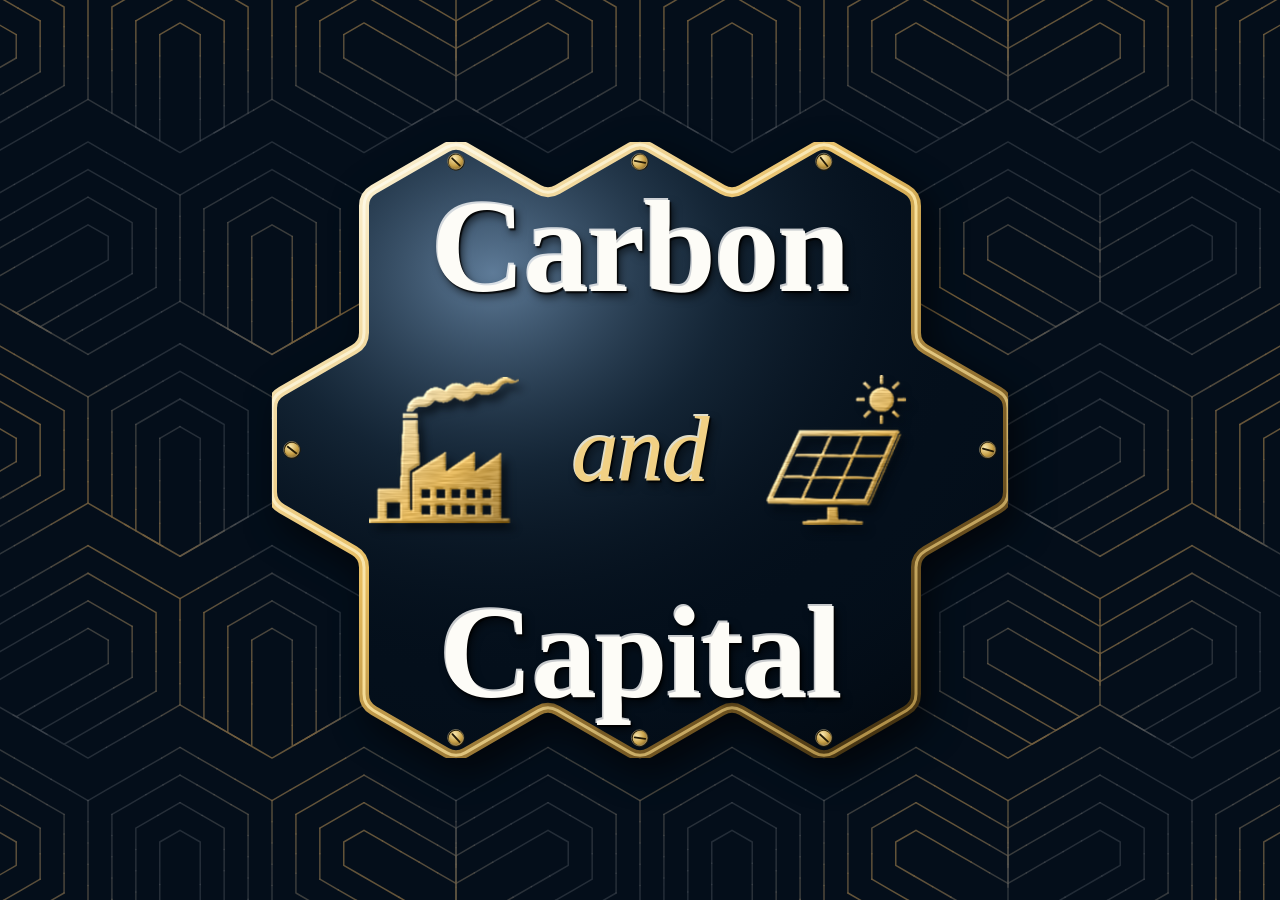
==== public/cover/index.html @ 63eb69cc "Refine /cover: brushed-metal icons, stronger light, responsive lock Cover-only (homepage untouched):" ====
<!DOCTYPE html>
<html lang="en">
<head>
  <!-- /cover — standalone utility page (noindex, no analytics); may diverge from the homepage. -->
  <meta charset="UTF-8">
  <meta name="viewport" content="width=device-width, initial-scale=1.0">
  <title>Carbon and Capital</title>
  <meta name="description" content="Carbon and Capital is a strategy game. A demo is coming soon.">
  <meta name="robots" content="noindex">
  <link rel="icon" href="data:image/svg+xml,%3Csvg xmlns='http://www.w3.org/2000/svg' viewBox='0 0 32 32'%3E%3Crect width='32' height='32' rx='16' fill='%230F1A17'/%3E%3Cpath d='M16 2a14 14 0 000 28z' fill='%2374B89A'/%3E%3Cpath d='M16 2a14 14 0 010 28z' fill='%23CBA255'/%3E%3C/svg%3E">
  <style>
    :root{
      --bg:#040F1B;          /* empire-view navy */
      --ink:#ECEAE1;
      --capital:#CBA255;
      --muted:#899A91;
      --rule:rgba(236,234,225,0.14);
      --font-display:"Iowan Old Style","Palatino Linotype","Book Antiqua",Palatino,Georgia,serif;
      --font-body:ui-sans-serif,system-ui,-apple-system,"Segoe UI",Roboto,Helvetica,Arial,sans-serif;
    }
    *{box-sizing:border-box;margin:0;padding:0;}
    html,body{height:100%;}
    body{
      font-family:var(--font-body);
      color:var(--ink);
      background:var(--bg);
      min-height:100svh;
      display:flex;
      align-items:center;
      justify-content:center;
      padding:2rem;
      text-align:center;
      -webkit-font-smoothing:antialiased;
      text-rendering:optimizeLegibility;
      overflow:hidden;
    }
    #hexbg{
      position:fixed;
      inset:0;
      width:100%;
      height:100%;
      z-index:0;
      opacity:0.5;
      pointer-events:none;
    }
    /* The metallic 7-hex plate (union of 4 top + 3 bottom hexes, gaps bridged) that the
       text sits on. Positioned to the viewport centre, matching the flex-centred <main>. */
    #plate{
      position:fixed;
      left:50%;
      top:50%;
      transform:translate(-50%,-50%);
      z-index:1;
      /* 736 = the viewBox width, so on desktop the plate renders at scale 1 and its hexes are
         exactly the background hex size (92px half-width) — the grid is then snapped to it. */
      width:min(736px,94vw);
      height:auto;
      pointer-events:none;
      /* Raised off the background: soft cast shadow down-and-right. */
      filter:drop-shadow(9px 13px 17px rgba(0,0,0,0.6));
    }
    /* Text frame locked to the plate: same box as #plate, so the title scales in lockstep
       with the navy plate at every resolution (no mobile / DPI mismatch). */
    main{
      position:fixed;
      left:50%;
      top:50%;
      transform:translate(-50%,-50%);
      width:min(736px,94vw);
      height:calc(min(736px,94vw) * 616.16 / 736);
      z-index:2;
      pointer-events:none;
    }
    /* Embossed text on the navy plate: top-left highlight, bottom-right seat shadow, soft cast shade. */
    .emboss-white{
      color:#FDFCF7;
      text-shadow:
        -1.5px -1.5px 0.5px rgba(255,255,255,0.78),
         1.5px  2px 1.5px rgba(0,0,0,0.9),
         3px  5px  9px rgba(0,0,0,0.62);
    }
    .emboss-gold{
      color:#F1D084;
      text-shadow:
        -1.5px -1.5px 0.5px rgba(255,249,224,0.88),
         1.5px  2px 1.5px rgba(0,0,0,0.9),
         3px  5px  9px rgba(0,0,0,0.62);
    }
    .title{
      margin:0;
      height:100%;
      display:flex;
      flex-direction:column;
      justify-content:space-between;
      align-items:center;
      /* anchor Carbon/Capital ~40px from the plate's top/bottom (scales with the plate) */
      padding:calc(min(736px,94vw) * 0.0543) 0;
      font-family:var(--font-display);
      font-weight:600;
      letter-spacing:-0.012em;
      line-height:1;
      /* font tied to the plate width -> text can never outgrow or undershoot the plate */
      font-size:calc(min(736px,94vw) * 0.177);
      animation:rise .8s cubic-bezier(.2,.7,.2,1) both;
    }
    .title .amp{
      font-style:italic;
      font-weight:400;
      font-size:.72em;
      padding:0 .08em;
    }
    .lede{
      font-size:clamp(.96rem,2.15vw,1.15rem);
      font-weight:400;
      letter-spacing:.01em;
    }
    /* Engraved divider groove on the metal. */
    .rule{
      width:3.25rem;
      height:2px;
      background:linear-gradient(90deg,transparent,rgba(54,38,12,0.75),transparent);
      box-shadow:0 1px 0 rgba(255,246,214,0.28);
      border:0;
      margin:1.5rem auto;
    }
    .note{
      font-size:clamp(.86rem,1.8vw,.95rem);
      line-height:1.65;
      letter-spacing:.015em;
    }
    .note strong{
      font-weight:500;
    }
    #animlabel{
      position:fixed;
      left:0.9rem;
      bottom:0.75rem;
      z-index:3;
      font-size:0.8rem;
      color:var(--muted);
      opacity:0;
      transition:opacity .4s ease;
      pointer-events:none;
    }
    @keyframes rise{
      from{opacity:0;transform:translateY(14px);}
      to{opacity:1;transform:none;}
    }
    @media (prefers-reduced-motion:reduce){
      .title{animation:none;}
    }
  </style>
</head>
<body>
  <canvas id="hexbg" aria-hidden="true"></canvas>

  <!-- Hex plate: the union outline of 7 hexes (4 top + 3 bottom), the inter-row gaps bridged
       by the two short vertical segments on the left (x=92) and right (x=644) so it reads as
       one continuous object. Navy interior (matches the background, clears the pattern); only
       the raised edge is gold, lit from top-left and darkening to the bottom-right. It is sized
       and grid-snapped by JS so its hexes line up exactly with the background lattice. -->
  <svg id="plate" viewBox="0 0 736 616.16" aria-hidden="true" preserveAspectRatio="xMidYMid meet">
    <defs>
      <linearGradient id="plateEdge" x1="0" y1="0" x2="1" y2="1">
        <stop offset="0"    stop-color="#FFFCEC"/>
        <stop offset="0.42" stop-color="#E6BC60"/>
        <stop offset="0.72" stop-color="#7E5F26"/>
        <stop offset="1"    stop-color="#241A06"/>
      </linearGradient>
      <linearGradient id="plateBead" x1="0" y1="0" x2="1" y2="1">
        <stop offset="0"    stop-color="#FFFFF8"/>
        <stop offset="0.5"  stop-color="#F7DE98"/>
        <stop offset="1"    stop-color="#9C7A32"/>
      </linearGradient>
      <!-- metallic sheen over the navy interior: cool highlight top-left, deepening bottom-right -->
      <radialGradient id="navySheen" cx="0.30" cy="0.21" r="0.92">
        <stop offset="0"    stop-color="#6E8EAE" stop-opacity="0.85"/>
        <stop offset="0.35" stop-color="#294258" stop-opacity="0.42"/>
        <stop offset="0.72" stop-color="#040F1B" stop-opacity="0"/>
        <stop offset="1"    stop-color="#01060C" stop-opacity="0.62"/>
      </radialGradient>
      <radialGradient id="screwBody" cx="0.35" cy="0.3" r="0.85">
        <stop offset="0"    stop-color="#FBE9B0"/>
        <stop offset="0.55" stop-color="#C9A24A"/>
        <stop offset="1"    stop-color="#6E5320"/>
      </radialGradient>
      <g id="screw">
        <circle r="8" fill="url(#screwBody)" stroke="#241B06" stroke-width="1.3"/>
        <circle r="8" cx="-0.5" cy="-0.5" fill="none" stroke="#FFF3CE" stroke-width="0.7" opacity="0.45"/>
        <line x1="-4.6" y1="-2.6" x2="4.6" y2="2.6" stroke="#241B06" stroke-width="1.8" stroke-linecap="round"/>
      </g>
    </defs>
    <!-- navy interior + metal sheen (d set by JS with rounded corners) -->
    <path id="plateFill" fill="#040F1B" stroke="none" d="M 92.00 64.12 Q 92 53.12 101.53 47.62 L 174.47 5.50 Q 184 0 193.53 5.50 L 266.47 47.62 Q 276 53.12 285.53 47.62 L 358.47 5.50 Q 368 0 377.53 5.50 L 450.47 47.62 Q 460 53.12 469.53 47.62 L 542.47 5.50 Q 552 0 561.53 5.50 L 634.47 47.62 Q 644 53.12 644.00 64.12 L 644.00 148.36 Q 644 159.36 644.00 170.36 L 644.00 190.84 Q 644 201.84 653.53 207.34 L 726.47 249.46 Q 736 254.96 736.00 265.96 L 736.00 350.20 Q 736 361.2 726.47 366.70 L 653.53 408.82 Q 644 414.32 644.00 425.32 L 644.00 445.80 Q 644 456.8 644.00 467.80 L 644.00 552.04 Q 644 563.04 634.47 568.54 L 561.53 610.66 Q 552 616.16 542.47 610.66 L 469.53 568.54 Q 460 563.04 450.47 568.54 L 377.53 610.66 Q 368 616.16 358.47 610.66 L 285.53 568.54 Q 276 563.04 266.47 568.54 L 193.53 610.66 Q 184 616.16 174.47 610.66 L 101.53 568.54 Q 92 563.04 92.00 552.04 L 92.00 467.80 Q 92 456.8 92.00 445.80 L 92.00 425.32 Q 92 414.32 82.47 408.82 L 9.53 366.70 Q 0 361.2 0.00 350.20 L 0.00 265.96 Q 0 254.96 9.53 249.46 L 82.47 207.34 Q 92 201.84 92.00 190.84 L 92.00 170.36 Q 92 159.36 92.00 148.36 Z"/>
    <path id="plateSheenP" fill="url(#navySheen)" stroke="none" d="M 92.00 64.12 Q 92 53.12 101.53 47.62 L 174.47 5.50 Q 184 0 193.53 5.50 L 266.47 47.62 Q 276 53.12 285.53 47.62 L 358.47 5.50 Q 368 0 377.53 5.50 L 450.47 47.62 Q 460 53.12 469.53 47.62 L 542.47 5.50 Q 552 0 561.53 5.50 L 634.47 47.62 Q 644 53.12 644.00 64.12 L 644.00 148.36 Q 644 159.36 644.00 170.36 L 644.00 190.84 Q 644 201.84 653.53 207.34 L 726.47 249.46 Q 736 254.96 736.00 265.96 L 736.00 350.20 Q 736 361.2 726.47 366.70 L 653.53 408.82 Q 644 414.32 644.00 425.32 L 644.00 445.80 Q 644 456.8 644.00 467.80 L 644.00 552.04 Q 644 563.04 634.47 568.54 L 561.53 610.66 Q 552 616.16 542.47 610.66 L 469.53 568.54 Q 460 563.04 450.47 568.54 L 377.53 610.66 Q 368 616.16 358.47 610.66 L 285.53 568.54 Q 276 563.04 266.47 568.54 L 193.53 610.66 Q 184 616.16 174.47 610.66 L 101.53 568.54 Q 92 563.04 92.00 552.04 L 92.00 467.80 Q 92 456.8 92.00 445.80 L 92.00 425.32 Q 92 414.32 82.47 408.82 L 9.53 366.70 Q 0 361.2 0.00 350.20 L 0.00 265.96 Q 0 254.96 9.53 249.46 L 82.47 207.34 Q 92 201.84 92.00 190.84 L 92.00 170.36 Q 92 159.36 92.00 148.36 Z"/>
    <!-- 10px raised gold rim, lit top-left -> dark bottom-right, with a polished highlight bead -->
    <path id="plateRim" fill="none" stroke="url(#plateEdge)" stroke-width="10" stroke-linejoin="round" stroke-linecap="round" d="M 92.00 64.12 Q 92 53.12 101.53 47.62 L 174.47 5.50 Q 184 0 193.53 5.50 L 266.47 47.62 Q 276 53.12 285.53 47.62 L 358.47 5.50 Q 368 0 377.53 5.50 L 450.47 47.62 Q 460 53.12 469.53 47.62 L 542.47 5.50 Q 552 0 561.53 5.50 L 634.47 47.62 Q 644 53.12 644.00 64.12 L 644.00 148.36 Q 644 159.36 644.00 170.36 L 644.00 190.84 Q 644 201.84 653.53 207.34 L 726.47 249.46 Q 736 254.96 736.00 265.96 L 736.00 350.20 Q 736 361.2 726.47 366.70 L 653.53 408.82 Q 644 414.32 644.00 425.32 L 644.00 445.80 Q 644 456.8 644.00 467.80 L 644.00 552.04 Q 644 563.04 634.47 568.54 L 561.53 610.66 Q 552 616.16 542.47 610.66 L 469.53 568.54 Q 460 563.04 450.47 568.54 L 377.53 610.66 Q 368 616.16 358.47 610.66 L 285.53 568.54 Q 276 563.04 266.47 568.54 L 193.53 610.66 Q 184 616.16 174.47 610.66 L 101.53 568.54 Q 92 563.04 92.00 552.04 L 92.00 467.80 Q 92 456.8 92.00 445.80 L 92.00 425.32 Q 92 414.32 82.47 408.82 L 9.53 366.70 Q 0 361.2 0.00 350.20 L 0.00 265.96 Q 0 254.96 9.53 249.46 L 82.47 207.34 Q 92 201.84 92.00 190.84 L 92.00 170.36 Q 92 159.36 92.00 148.36 Z"/>
    <path id="plateBeadP" fill="none" stroke="url(#plateBead)" stroke-width="3" stroke-linejoin="round" stroke-linecap="round" d="M 92.00 64.12 Q 92 53.12 101.53 47.62 L 174.47 5.50 Q 184 0 193.53 5.50 L 266.47 47.62 Q 276 53.12 285.53 47.62 L 358.47 5.50 Q 368 0 377.53 5.50 L 450.47 47.62 Q 460 53.12 469.53 47.62 L 542.47 5.50 Q 552 0 561.53 5.50 L 634.47 47.62 Q 644 53.12 644.00 64.12 L 644.00 148.36 Q 644 159.36 644.00 170.36 L 644.00 190.84 Q 644 201.84 653.53 207.34 L 726.47 249.46 Q 736 254.96 736.00 265.96 L 736.00 350.20 Q 736 361.2 726.47 366.70 L 653.53 408.82 Q 644 414.32 644.00 425.32 L 644.00 445.80 Q 644 456.8 644.00 467.80 L 644.00 552.04 Q 644 563.04 634.47 568.54 L 561.53 610.66 Q 552 616.16 542.47 610.66 L 469.53 568.54 Q 460 563.04 450.47 568.54 L 377.53 610.66 Q 368 616.16 358.47 610.66 L 285.53 568.54 Q 276 563.04 266.47 568.54 L 193.53 610.66 Q 184 616.16 174.47 610.66 L 101.53 568.54 Q 92 563.04 92.00 552.04 L 92.00 467.80 Q 92 456.8 92.00 445.80 L 92.00 425.32 Q 92 414.32 82.47 408.82 L 9.53 366.70 Q 0 361.2 0.00 350.20 L 0.00 265.96 Q 0 254.96 9.53 249.46 L 82.47 207.34 Q 92 201.84 92.00 190.84 L 92.00 170.36 Q 92 159.36 92.00 148.36 Z"/>
    <!-- screws: 3 top row, 2 mid-row sides (mid-height on the left/right edges), 3 bottom row -->
    <use href="#screw" transform="translate(184,20) rotate(14)"/>
    <use href="#screw" transform="translate(368,20) rotate(-19)"/>
    <use href="#screw" transform="translate(552,20) rotate(22)"/>
    <use href="#screw" transform="translate(20,308.08) rotate(8)"/>
    <use href="#screw" transform="translate(716,308.08) rotate(-14)"/>
    <use href="#screw" transform="translate(184,596.16) rotate(18)"/>
    <use href="#screw" transform="translate(368,596.16) rotate(-21)"/>
    <use href="#screw" transform="translate(552,596.16) rotate(13)"/>
    <!-- building icons: gold, embossed, raised metal with a baked cast shadow (no SVG
         filter, PNG embedded as a data URI so nothing can drop them). ~100px, centred
         in the end hexes: factory left, solar right. -->
    <image href="[data-uri]" x="76.38" y="214.33" width="191.25" height="187.5"/>
    <image href="[data-uri]" x="473.3" y="212.45" width="181.41" height="191.25"/>
  </svg>

  <main>
    <h1 class="title">
      <span class="emboss-white">Carbon</span>
      <span class="amp emboss-gold">and</span>
      <span class="emboss-white">Capital</span>
    </h1>
  </main>
  <div id="animlabel"></div>

  <script>
  // Empire-view hex background — a direct port of the game's empire_hex_bg.gd.
  //
  // A navy backdrop tiled with regular hexagons in an offset (brick) layout, rows pulled
  // apart so the gap reads as a zig-zag separator. Inside each cell sit nested inner hexes
  // built as an anchored inward offset of the outer hex (two edges stay flush, the rest
  // move inward by a constant gap), leaning left / straight up / right, cycling along the row.
  //
  // Every line rests light grey and lights to bright gold where the animation's wavefront is.
  // Brightness is sampled per point along each subdivided edge, so the gold is a moving band
  // with a gaussian falloff, not a whole-cell fill. Four modes (keys 1-4, or "a" to cycle):
  //   1 title ripples  — triangular wavefronts (flat top, acute left/right, rounded corners)
  //                       radiating out of the title text; solid-gold crest with wide shoulders
  //   2 wave gradient  — gaussian crest bands roll diagonally across the field
  //   3 flowing glow   — an organic noise cloud of brightness drifts over the field
  //   4 hex explosions — 1 random hex erupts in an expanding ring; then 2 clash; repeat
  (function () {
    "use strict";

    const SQRT3 = 1.7320508;

    const NAVY = "#040F1B";                       // Color(0.015, 0.058, 0.105)
    const GREY = { r: 158, g: 163, b: 171, a: 0.40 };
    const GOLD = { r: 237, g: 176, b: 84,  a: 0.95 };

    // Geometry knobs (identical to the game).
    let HEX_HW = 92.0;            // cell half-width (outer hex is regular)
    const ROW_GAP_FRAC = 0.20;      // gap between rows as a fraction of cell height
    const INNER = 3;                // nested inner hexes per cell
    const GAP_FRAC = 0.26;          // inward gap between nests, as a fraction of hw
    const LINE_W = 1.5;

    let BAND = 0.46 * HEX_HW;     // gaussian half-width of the lit band
    let SEG_LEN = 18.0;           // px between sampled points along each edge

    // Animation 1 — triangular ripples radiating from the title text.
    const R_WAVELEN = 300.0;        // px between successive triangle rings
    const R_SPEED = 0.42;           // rings per second, expanding outward
    const R_CORE_HALF = 15.0;       // half of the 30px solid-gold crest
    const R_BAND = 64.0;            // px gaussian shoulder each side of the core (~2x the old width)
    const R_ROUND = 26.0;           // corner-rounding radius in px (softens the triangle's max)
    // Downward triangle (flat top, acute left/right corners) — shape only; growth is homothetic
    // about its incentre, which we pin to the text centre. Corners: top-left, top-right, apex.
    const R_TRI = [[-1.0, -0.5], [1.0, -0.5], [0.0, 0.78]];
    // Animation 2 — wave gradient.
    const A2_DIR = { x: 0.80, y: 0.60 };
    const A2_WAVELEN = 300.0;
    const A2_SPEED = 0.5;
    // Animation 3 — flowing glow.
    const A3_SCALE = 0.0016;
    const A3_DRIFTX = 24.0;
    const A3_DRIFTY = 8.0;
    const A3_LO = 0.42;
    const A3_HI = 0.74;
    // Animation 4 — hex explosions.
    const A4_SPEED = 520.0;
    const A4_LIFE = 2.6;

    const LEVELS = 32;              // brightness quantisation for batched strokes

    const canvas = document.getElementById("hexbg");
    const ctx = canvas.getContext("2d");
    const label = document.getElementById("animlabel");

    let mode = 1;
    let t = 0;
    let lastTs = null;
    let W = 0, H = 0;
    let loops = [];                 // Array<Float32Array> — flattened x,y point pairs
    let C = { x: 0, y: 0 };         // ripple origin = centre of the title text
    let triN = [];                  // unit outward normals of the ripple triangle's 3 edges
    let gridOX = 0, gridOY = 0;     // phase shift so a 7-hex cluster lands under the centred plate
    let explosions = [];            // anim 4: {ox, oy, t0}
    let nextCount = 1;

    // Pre-mixed stroke styles, grey -> gold (colour AND alpha lerp, as in the game).
    const styles = [];
    for (let i = 0; i < LEVELS; i++) {
      const f = i / (LEVELS - 1);
      const r = Math.round(GREY.r + (GOLD.r - GREY.r) * f);
      const g = Math.round(GREY.g + (GOLD.g - GREY.g) * f);
      const b = Math.round(GREY.b + (GOLD.b - GREY.b) * f);
      const a = GREY.a + (GOLD.a - GREY.a) * f;
      styles.push("rgba(" + r + "," + g + "," + b + "," + a.toFixed(3) + ")");
    }

    // Deterministic RNG (the game never uses global randf).
    function mulberry32(seed) {
      let s = seed >>> 0;
      return function () {
        s = (s + 0x6D2B79F5) >>> 0;
        let z = s;
        z = Math.imul(z ^ (z >>> 15), z | 1);
        z ^= z + Math.imul(z ^ (z >>> 7), z | 61);
        return ((z ^ (z >>> 14)) >>> 0) / 4294967296;
      };
    }
    const rng = mulberry32(20260626);

    // --- 2D simplex noise (Gustavson), seeded — anim 3's FastNoiseLite stand-in. ---
    const perm = new Uint8Array(512);
    (function () {
      const p = new Uint8Array(256);
      for (let i = 0; i < 256; i++) p[i] = i;
      const nrng = mulberry32(1337);
      for (let i = 255; i > 0; i--) {
        const j = Math.floor(nrng() * (i + 1));
        const tmp = p[i]; p[i] = p[j]; p[j] = tmp;
      }
      for (let i = 0; i < 512; i++) perm[i] = p[i & 255];
    })();
    const GRAD = [1,1,-1,1,1,-1,-1,-1,1,0,-1,0,1,0,-1,0,0,1,0,-1,0,1,0,-1];
    const F2 = 0.5 * (Math.sqrt(3) - 1);
    const G2 = (3 - Math.sqrt(3)) / 6;
    function simplex2(xin, yin) {
      let n0 = 0, n1 = 0, n2 = 0;
      const s = (xin + yin) * F2;
      const i = Math.floor(xin + s), j = Math.floor(yin + s);
      const tt = (i + j) * G2;
      const x0 = xin - (i - tt), y0 = yin - (j - tt);
      let i1, j1;
      if (x0 > y0) { i1 = 1; j1 = 0; } else { i1 = 0; j1 = 1; }
      const x1 = x0 - i1 + G2, y1 = y0 - j1 + G2;
      const x2 = x0 - 1 + 2 * G2, y2 = y0 - 1 + 2 * G2;
      const ii = i & 255, jj = j & 255;
      let t0 = 0.5 - x0 * x0 - y0 * y0;
      if (t0 > 0) {
        t0 *= t0;
        const gi = (perm[ii + perm[jj]] % 12) * 2;
        n0 = t0 * t0 * (GRAD[gi] * x0 + GRAD[gi + 1] * y0);
      }
      let t1 = 0.5 - x1 * x1 - y1 * y1;
      if (t1 > 0) {
        t1 *= t1;
        const gi = (perm[ii + i1 + perm[jj + j1]] % 12) * 2;
        n1 = t1 * t1 * (GRAD[gi] * x1 + GRAD[gi + 1] * y1);
      }
      let t2 = 0.5 - x2 * x2 - y2 * y2;
      if (t2 > 0) {
        t2 *= t2;
        const gi = (perm[ii + 1 + perm[jj + 1]] % 12) * 2;
        n2 = t2 * t2 * (GRAD[gi] * x2 + GRAD[gi + 1] * y2);
      }
      return 70 * (n0 + n1 + n2);   // ~[-1, 1]
    }

    function posmod(n, m) { return ((n % m) + m) % m; }
    function smoothstep(lo, hi, x) {
      const u = Math.min(1, Math.max(0, (x - lo) / (hi - lo)));
      return u * u * (3 - 2 * u);
    }

    // -----------------------------------------------------------------------------
    // Static geometry — built once per size; per frame only colours are computed.
    // -----------------------------------------------------------------------------

    // Regular pointy-top hexagon vertices. hw = half-width, ht = half-height, sh = |y| of side verts.
    function hexVerts(cx, cy, hw, ht, sh) {
      return [
        [cx, cy - ht],        // top peak
        [cx + hw, cy - sh],   // top-right shoulder
        [cx + hw, cy + sh],   // bottom-right shoulder
        [cx, cy + ht],        // bottom peak
        [cx - hw, cy + sh],   // bottom-left shoulder
        [cx - hw, cy - sh],   // top-left shoulder
      ];
    }

    // Subdivide one closed loop (last point == first) to ~SEG_LEN spacing.
    function collectLoop(corners) {
      const pts = [];
      const n = corners.length - 1;
      for (let i = 0; i < n; i++) {
        const a = corners[i], b = corners[i + 1];
        const d = Math.hypot(b[0] - a[0], b[1] - a[1]);
        const segs = Math.max(1, Math.floor(d / SEG_LEN));
        for (let s = 0; s < segs; s++) {
          const f = s / segs;
          pts.push(a[0] + (b[0] - a[0]) * f, a[1] + (b[1] - a[1]) * f);
        }
      }
      pts.push(corners[n][0], corners[n][1]);
      loops.push(new Float32Array(pts));
    }

    function intersectLines(n0x, n0y, b0, n1x, n1y, b1) {
      const det = n0x * n1y - n0y * n1x;
      if (Math.abs(det) < 1e-6) return [0, 0];
      return [(b0 * n1y - b1 * n0y) / det, (n0x * b1 - n1x * b0) / det];
    }

    // One cell: the regular outer hex, then INNER hexes as an anchored inward offset —
    // the two anchored edges stay flush with the outer hex, every other edge moves inward
    // by k*gap, staying parallel (angles preserved). Variants cycle the anchor along the row.
    function collectCell(cx, cy, hw, ht, sh, variant) {
      const verts = hexVerts(cx, cy, hw, ht, sh);
      collectLoop(verts.concat([verts[0]]));

      let ea0 = 2, ea1 = 3;                       // straight-up: anchor sides 3 & 4
      if (variant === 0) { ea0 = 3; ea1 = 4; }    // lean-left
      else if (variant === 2) { ea0 = 1; ea1 = 2; } // lean-right

      const nrm = [], base = [];
      for (let i = 0; i < 6; i++) {
        const a = verts[i], b = verts[(i + 1) % 6];
        const mx = (a[0] + b[0]) * 0.5, my = (a[1] + b[1]) * 0.5;
        let nx = -(b[1] - a[1]), ny = b[0] - a[0];
        if (nx * (cx - mx) + ny * (cy - my) < 0) { nx = -nx; ny = -ny; }
        const len = Math.hypot(nx, ny);
        nx /= len; ny /= len;
        nrm.push([nx, ny]);
        base.push(nx * a[0] + ny * a[1]);
      }

      const gap = GAP_FRAC * hw;
      for (let k = 1; k <= INNER; k++) {
        if (k * gap >= hw * 0.95) break;
        const corners = [];
        for (let j = 0; j < 6; j++) {
          const i0 = (j + 5) % 6, i1 = j;
          const b0 = base[i0] + (i0 === ea0 || i0 === ea1 ? 0 : k * gap);
          const b1 = base[i1] + (i1 === ea0 || i1 === ea1 ? 0 : k * gap);
          corners.push(intersectLines(nrm[i0][0], nrm[i0][1], b0, nrm[i1][0], nrm[i1][1], b1));
        }
        corners.push(corners[0]);
        collectLoop(corners);
      }
    }

    function cellSpacing() {
      const ht = HEX_HW * 2 / SQRT3;
      return {
        hw: HEX_HW, ht: ht, sh: 0.5 * ht,
        colSp: 2 * HEX_HW,
        rowSp: ht + 0.5 * ht + ROW_GAP_FRAC * 2 * ht,
      };
    }

    // Phase-shift the whole lattice by (gridOX, gridOY) so one 7-hex cluster (4 top + 3 bottom)
    // lands exactly under the centred plate. The plate's A cell (its top-left hex) should sit at
    // plateCentre + (viewBoxA - viewBoxCentre) * scale; we snap the nearest grid cell there.
    function computeGridOffset() {
      const g = cellSpacing();
      const plate = document.getElementById("plate");
      if (!plate) { gridOX = 0; gridOY = 0; return; }
      const r = plate.getBoundingClientRect();
      const scale = r.width / 736;                 // viewBox width is 736
      const pcx = r.left + r.width / 2, pcy = r.top + r.height / 2;
      // Reference plate hex = middle-row leftmost (viewBox 92,308.08); it shares the plate-centre
      // y. Plate centre = (368,308.08), viewBox 736 x 616.16 (the 3-4-3 plate).
      const ax = pcx + (92 - 368) * scale;
      const ay = pcy;
      const rr0 = Math.round(ay / g.rowSp);
      gridOY = ay - rr0 * g.rowSp;
      const off = posmod(rr0, 2) * g.hw;
      const c0 = Math.round((ax - off) / g.colSp);
      gridOX = ax - (c0 * g.colSp + off);
    }

    function rebuildGeometry() {
      loops = [];
      const g = cellSpacing();
      const cols = Math.floor(W / g.colSp) + 4;
      const rows = Math.floor(H / g.rowSp) + 4;
      for (let rr = -2; rr < rows; rr++) {
        for (let c = -2; c < cols; c++) {
          const cx = c * g.colSp + posmod(rr, 2) * g.hw + gridOX;
          const cy = rr * g.rowSp + gridOY;
          collectCell(cx, cy, g.hw, g.ht, g.sh, posmod(c, 3));
        }
      }
    }

    // Unit outward normals of the ripple triangle's three edges (shape is constant).
    function buildTriNormals() {
      const p = R_TRI;
      const cx = (p[0][0] + p[1][0] + p[2][0]) / 3;
      const cy = (p[0][1] + p[1][1] + p[2][1]) / 3;
      triN = [];
      for (let i = 0; i < 3; i++) {
        const a = p[i], b = p[(i + 1) % 3];
        let nx = -(b[1] - a[1]), ny = (b[0] - a[0]);     // perpendicular to the edge
        const mx = (a[0] + b[0]) / 2, my = (a[1] + b[1]) / 2;
        if (nx * (mx - cx) + ny * (my - cy) < 0) { nx = -nx; ny = -ny; }   // point outward
        const L = Math.hypot(nx, ny);
        triN.push([nx / L, ny / L]);
      }
    }

    // Ripple origin = centre of the title + tagline block, measured from the DOM.
    function measureTextCenter() {
      const title = document.querySelector(".title");
      const lede = document.querySelector(".lede");
      if (!title) { C = { x: W / 2, y: H * 0.42 }; return; }
      const r1 = title.getBoundingClientRect();
      const r2 = lede ? lede.getBoundingClientRect() : r1;
      const left = Math.min(r1.left, r2.left), right = Math.max(r1.right, r2.right);
      const top = Math.min(r1.top, r2.top), bottom = Math.max(r1.bottom, r2.bottom);
      C = { x: (left + right) / 2, y: (top + bottom) / 2 };
    }

    function randomCellCenter() {
      const g = cellSpacing();
      const c = Math.floor(rng() * (Math.max(Math.floor(W / g.colSp), 1) + 1));
      const rr = Math.floor(rng() * (Math.max(Math.floor(H / g.rowSp), 1) + 1));
      return [c * g.colSp + posmod(rr, 2) * g.hw + gridOX, rr * g.rowSp + gridOY];
    }

    // -----------------------------------------------------------------------------
    // Brightness field — sampled per point, in [0,1]. The grey->gold lerp uses this.
    // -----------------------------------------------------------------------------

    // Triangular "distance" from the text: a soft-max of the three edge half-planes. With unit
    // normals this has |gradient| ~= 1, so it reads in pixels; its level sets are similar
    // triangles growing from the incentre (pinned to C). The soft-max rounds the corners.
    function triDist(vx, vy) {
      const t0 = triN[0][0] * vx + triN[0][1] * vy;
      const t1 = triN[1][0] * vx + triN[1][1] * vy;
      const t2 = triN[2][0] * vx + triN[2][1] * vy;
      const m = Math.max(t0, t1, t2);
      const k = 1.0 / R_ROUND;
      return m + Math.log(Math.exp((t0 - m) * k) + Math.exp((t1 - m) * k) + Math.exp((t2 - m) * k)) / k;
    }

    function bTextRipple(px, py) {
      const D = triDist(px - C.x, py - C.y);
      const u = D / R_WAVELEN - t * R_SPEED;
      const off = Math.abs((u - Math.round(u)) * R_WAVELEN);   // px to the nearest crest
      let b;
      if (off <= R_CORE_HALF) {
        b = 1.0;                                               // 30px solid-gold crest
      } else {
        const x = (off - R_CORE_HALF) / R_BAND;                // wide gaussian shoulders
        b = Math.exp(-x * x);
      }
      // Soften rings toward the far edges so the field doesn't read as a flat plaid.
      const fade = 1.0 - 0.5 * Math.min(1.0, D / Math.hypot(W, H));
      return b * fade;
    }

    function bWave(px, py) {
      const u = (px * A2_DIR.x + py * A2_DIR.y) / A2_WAVELEN - t * A2_SPEED;
      const x = (Math.abs(u - Math.round(u)) * A2_WAVELEN) / BAND;
      return Math.exp(-x * x);
    }

    function bGlow(px, py) {
      const n = simplex2((px + t * A3_DRIFTX) * A3_SCALE, (py + t * A3_DRIFTY) * A3_SCALE);
      return smoothstep(A3_LO, A3_HI, n * 0.5 + 0.5);
    }

    function bExplode(px, py) {
      let b = 0;
      for (let i = 0; i < explosions.length; i++) {
        const ex = explosions[i];
        const age = t - ex.t0;
        if (age < 0 || age > A4_LIFE) continue;
        const d = Math.hypot(px - ex.ox, py - ex.oy);
        const x = (d - age * A4_SPEED) / BAND;
        b += Math.exp(-x * x) * Math.sin(Math.PI * (age / A4_LIFE));
      }
      return Math.min(b, 1);
    }

    function brightness(px, py) {
      switch (mode) {
        case 1: return bTextRipple(px, py);
        case 2: return bWave(px, py);
        case 3: return bGlow(px, py);
        case 4: return bExplode(px, py);
      }
      return 0;
    }

    // Anim 4 state machine: when the batch fades, spawn the next — 1 hex, then 2, then 1…
    function updateExplosions() {
      explosions = explosions.filter(function (ex) { return t - ex.t0 <= A4_LIFE; });
      if (explosions.length === 0) {
        for (let i = 0; i < nextCount; i++) {
          const c = randomCellCenter();
          explosions.push({ ox: c[0], oy: c[1], t0: t });
        }
        nextCount = nextCount === 1 ? 2 : 1;
      }
    }

    // -----------------------------------------------------------------------------
    // Render — segments bucketed by quantised brightness so each frame is LEVELS strokes.
    // -----------------------------------------------------------------------------

    let buckets = [];
    function draw() {
      ctx.fillStyle = NAVY;
      ctx.fillRect(0, 0, W, H);

      if (buckets.length !== LEVELS) {
        buckets = [];
        for (let i = 0; i < LEVELS; i++) buckets.push([]);
      } else {
        for (let i = 0; i < LEVELS; i++) buckets[i].length = 0;
      }

      for (let li = 0; li < loops.length; li++) {
        const pts = loops[li];
        let bx = pts[0], by = pts[1];
        let bb = brightness(bx, by);
        for (let i = 2; i < pts.length; i += 2) {
          const nx = pts[i], ny = pts[i + 1];
          const nb = brightness(nx, ny);
          const lvl = Math.min(LEVELS - 1, Math.round(((bb + nb) * 0.5) * (LEVELS - 1)));
          buckets[lvl].push(bx, by, nx, ny);
          bx = nx; by = ny; bb = nb;
        }
      }

      ctx.lineWidth = LINE_W;
      ctx.lineCap = "round";
      for (let lvl = 0; lvl < LEVELS; lvl++) {
        const segs = buckets[lvl];
        if (segs.length === 0) continue;
        ctx.strokeStyle = styles[lvl];
        ctx.beginPath();
        for (let i = 0; i < segs.length; i += 4) {
          ctx.moveTo(segs[i], segs[i + 1]);
          ctx.lineTo(segs[i + 2], segs[i + 3]);
        }
        ctx.stroke();
      }
    }

    const reducedMotion = window.matchMedia("(prefers-reduced-motion: reduce)").matches;

    function frame(ts) {
      if (lastTs !== null) t += Math.min(0.1, (ts - lastTs) / 1000);
      lastTs = ts;
      if (mode === 4) updateExplosions();
      draw();
      if (!reducedMotion) requestAnimationFrame(frame);
    }

    function resize() {
      const dpr = Math.min(2, window.devicePixelRatio || 1);
      W = window.innerWidth;
      H = window.innerHeight;
      canvas.width = Math.round(W * dpr);
      canvas.height = Math.round(H * dpr);
      ctx.setTransform(dpr, 0, 0, dpr, 0, 0);
      // Scale the lattice hex to the plate's on-screen hex size, so the background hexes always
      // match the plate hexes in size and alignment at every resolution.
      const plateEl = document.getElementById("plate");
      const pw = plateEl ? plateEl.getBoundingClientRect().width : Math.min(736, 0.94 * W);
      HEX_HW = 92 * (pw / 736);
      BAND = 0.46 * HEX_HW;
      SEG_LEN = 18 * (pw / 736);
      computeGridOffset();
      rebuildGeometry();
      buildTriNormals();
      measureTextCenter();
      if (reducedMotion) draw();
    }

    const ANIM_NAMES = {
      1: "1 · title ripples",
      2: "2 · wave gradient",
      3: "3 · flowing glow",
      4: "4 · hex explosions",
    };
    let labelTimer = null;
    function setMode(n) {
      mode = Math.min(4, Math.max(1, n));
      explosions = [];
      nextCount = 1;
      label.textContent = ANIM_NAMES[mode];
      label.style.opacity = "1";
      clearTimeout(labelTimer);
      labelTimer = setTimeout(function () { label.style.opacity = "0"; }, 1800);
    }
    window.addEventListener("keydown", function (e) {
      if (e.key === "a" || e.key === "A") setMode(mode % 4 + 1);
      else if (e.key >= "1" && e.key <= "4") setMode(parseInt(e.key, 10));
    });
    window.setAnim = setMode;   // console handle, mirrors the game's `anim` cheat

    let resizeTimer = null;
    window.addEventListener("resize", function () {
      clearTimeout(resizeTimer);
      resizeTimer = setTimeout(resize, 150);
    });

    // The plate outline (viewBox coords) — 4 top hexes + 3 bottom, inter-row gaps bridged.
    // Rendered with slightly rounded corners so the sharp hex points don't read as cut-offs.
    const PLATE_POINTS = [
      [92, 53.12], [184, 0], [276, 53.12], [368, 0], [460, 53.12], [552, 0], [644, 53.12],
      [644, 159.36], [644, 201.84], [736, 254.96], [736, 361.2], [644, 414.32], [644, 456.8],
      [644, 563.04], [552, 616.16], [460, 563.04], [368, 616.16], [276, 563.04], [184, 616.16],
      [92, 563.04], [92, 456.8], [92, 414.32], [0, 361.2], [0, 254.96], [92, 201.84], [92, 159.36],
    ];
    function roundedPathD(pts, r) {
      const n = pts.length;
      let d = "";
      for (let i = 0; i < n; i++) {
        const p0 = pts[(i - 1 + n) % n], p1 = pts[i], p2 = pts[(i + 1) % n];
        const v1x = p0[0] - p1[0], v1y = p0[1] - p1[1];
        const v2x = p2[0] - p1[0], v2y = p2[1] - p1[1];
        const l1 = Math.hypot(v1x, v1y), l2 = Math.hypot(v2x, v2y);
        const r1 = Math.min(r, l1 * 0.5), r2 = Math.min(r, l2 * 0.5);
        const bx = p1[0] + v1x / l1 * r1, by = p1[1] + v1y / l1 * r1;
        const ax = p1[0] + v2x / l2 * r2, ay = p1[1] + v2y / l2 * r2;
        d += (i === 0 ? "M " : " L ") + bx.toFixed(2) + " " + by.toFixed(2);
        d += " Q " + p1[0] + " " + p1[1] + " " + ax.toFixed(2) + " " + ay.toFixed(2);
      }
      return d + " Z";
    }
    (function buildPlatePath() {
      const d = roundedPathD(PLATE_POINTS, 11);
      ["plateFill", "plateSheenP", "plateRim", "plateBeadP"].forEach(function (id) {
        const el = document.getElementById(id);
        if (el) el.setAttribute("d", d);
      });
    })();

    resize();
    if (reducedMotion) draw();
    else requestAnimationFrame(frame);
  })();
  </script>

</body>
</html>
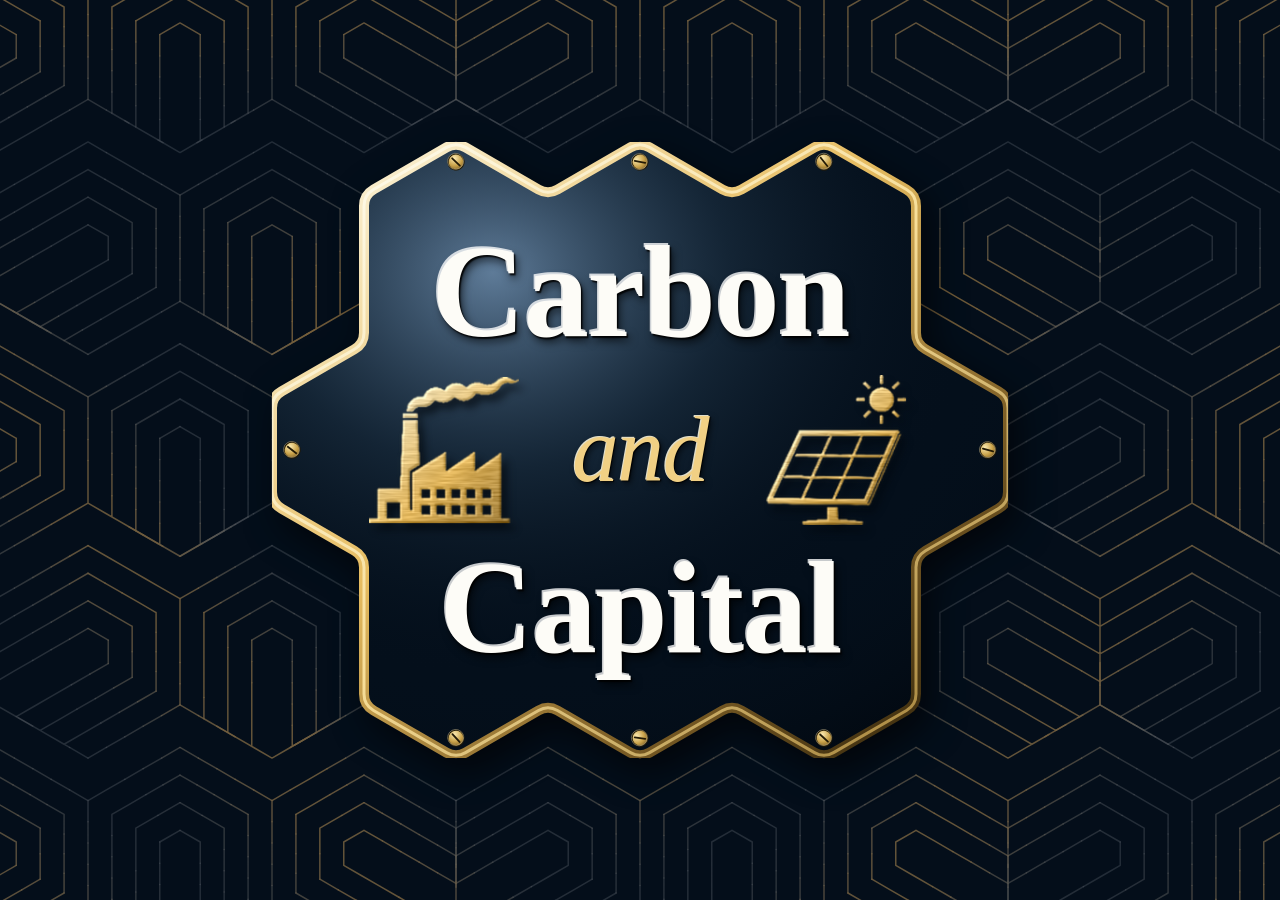
==== commit 8182a452: "Cover: bring text inward from the hex valleys + em-based emboss - Offset Carbon/Capital from the inn" ====
--- a/public/cover/index.html
+++ b/public/cover/index.html
@@ -75,16 +75,16 @@
     .emboss-white{
       color:#FDFCF7;
       text-shadow:
-        -1.5px -1.5px 0.5px rgba(255,255,255,0.78),
-         1.5px  2px 1.5px rgba(0,0,0,0.9),
-         3px  5px  9px rgba(0,0,0,0.62);
+        -0.0115em -0.0115em 0.004em rgba(255,255,255,0.78),
+         0.0115em  0.015em 0.0115em rgba(0,0,0,0.9),
+         0.023em  0.038em 0.069em rgba(0,0,0,0.62);
     }
     .emboss-gold{
       color:#F1D084;
       text-shadow:
-        -1.5px -1.5px 0.5px rgba(255,249,224,0.88),
-         1.5px  2px 1.5px rgba(0,0,0,0.9),
-         3px  5px  9px rgba(0,0,0,0.62);
+        -0.0115em -0.0115em 0.004em rgba(255,249,224,0.88),
+         0.0115em  0.015em 0.0115em rgba(0,0,0,0.9),
+         0.023em  0.038em 0.069em rgba(0,0,0,0.62);
     }
     .title{
       margin:0;
@@ -93,8 +93,9 @@
       flex-direction:column;
       justify-content:space-between;
       align-items:center;
-      /* anchor Carbon/Capital ~40px from the plate's top/bottom (scales with the plate) */
-      padding:calc(min(736px,94vw) * 0.0543) 0;
+      /* offset from the INNER edge of the top/bottom hex rows (the valleys, not the tips),
+         so Carbon/Capital sit further toward the middle; scales with the plate */
+      padding:calc(min(736px,94vw) * 0.115) 0;
       font-family:var(--font-display);
       font-weight:600;
       letter-spacing:-0.012em;
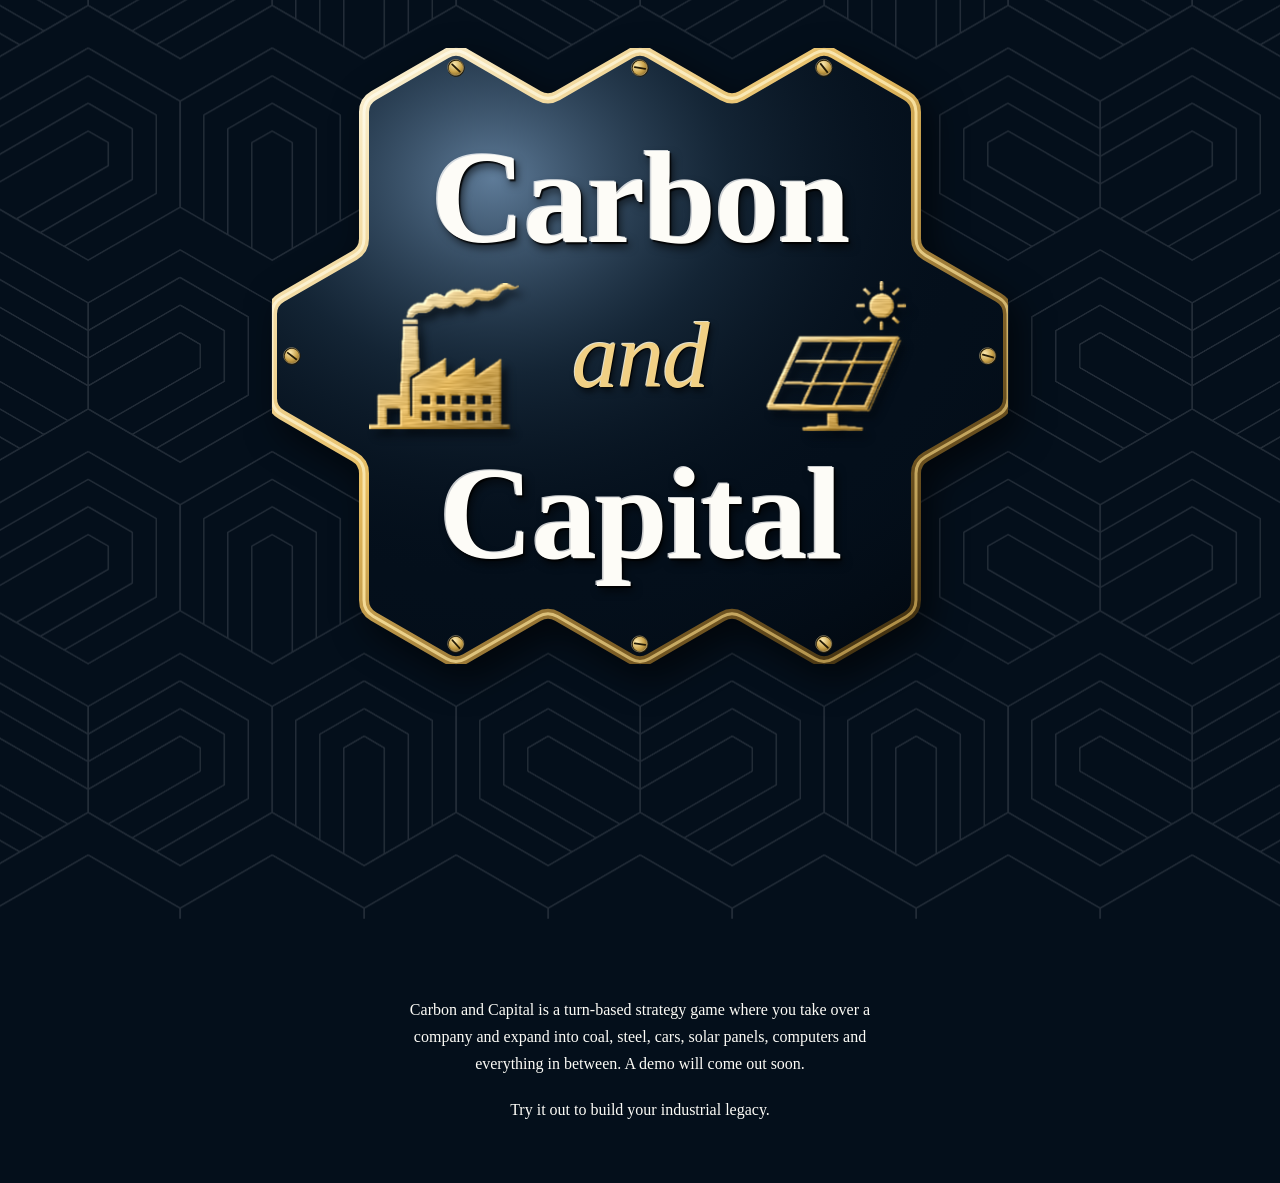
==== commit f00244fc: "Cover: scroll the hex background with the page (static tiled lattice) Replace the fixed, animated he" ====
--- a/public/cover/index.html
+++ b/public/cover/index.html
@@ -19,41 +19,31 @@
       --font-body:ui-sans-serif,system-ui,-apple-system,"Segoe UI",Roboto,Helvetica,Arial,sans-serif;
     }
     *{box-sizing:border-box;margin:0;padding:0;}
-    html,body{height:100%;}
+    html{height:100%;background:var(--bg);}
     body{
       font-family:var(--font-body);
       color:var(--ink);
-      background:var(--bg);
+      /* Tiled hex-lattice background: scrolls natively with the page (no canvas), so it moves in
+         lockstep with the plate + text; the html navy shows on overscroll bounce. Size scales with
+         the plate (tile = 552 viewBox units = 0.75 of the 736 plate width); --bg-x/--bg-y are
+         phase-set by JS so the background hexes line up with the plate hexes at every resolution. */
+      background-color:var(--bg);
+      background-image:url("hex-tile.png");
+      background-repeat:repeat;
+      background-size:calc(min(736px,94vw) * 0.75) auto;
+      background-position:var(--bg-x,0) var(--bg-y,0);
       min-height:100svh;
+      position:relative;
       display:flex;
-      align-items:center;
-      justify-content:center;
-      padding:2rem;
-      text-align:center;
+      flex-direction:column;
       -webkit-font-smoothing:antialiased;
       text-rendering:optimizeLegibility;
-      overflow:hidden;
-    }
-    #hexbg{
-      position:fixed;
-      inset:0;
-      width:100%;
-      height:100%;
-      z-index:0;
-      opacity:0.5;
-      pointer-events:none;
     }
     /* The metallic 7-hex plate (union of 4 top + 3 bottom hexes, gaps bridged) that the
        text sits on. Positioned to the viewport centre, matching the flex-centred <main>. */
     #plate{
-      position:fixed;
-      left:50%;
-      top:50%;
-      transform:translate(-50%,-50%);
-      z-index:1;
-      /* 736 = the viewBox width, so on desktop the plate renders at scale 1 and its hexes are
-         exactly the background hex size (92px half-width) — the grid is then snapped to it. */
-      width:min(736px,94vw);
+      display:block;
+      width:100%;
       height:auto;
       pointer-events:none;
       /* Raised off the background: soft cast shadow down-and-right. */
@@ -62,15 +52,56 @@
     /* Text frame locked to the plate: same box as #plate, so the title scales in lockstep
        with the navy plate at every resolution (no mobile / DPI mismatch). */
     main{
-      position:fixed;
-      left:50%;
-      top:50%;
-      transform:translate(-50%,-50%);
-      width:min(736px,94vw);
-      height:calc(min(736px,94vw) * 616.16 / 736);
+      position:absolute;
+      inset:0;
       z-index:2;
       pointer-events:none;
     }
+    /* --- scrolling landing layout: emblem on top, full-width navy panel below --- */
+    .hero{
+      position:relative;
+      z-index:1;
+      display:flex;
+      justify-content:center;
+      padding:min(6vh,3rem) 3vw 0;
+    }
+    .emblem{
+      position:relative;
+      width:min(736px,94vw);
+    }
+    /* Second navy plate: full-width, hex-toothed top (teeth sized to the bg hexes), flex-grows
+       to the bottom of the scroll area and beyond if more content is added. */
+    .panel{
+      position:relative;
+      z-index:1;
+      flex:1 0 auto;
+      margin-top:calc(min(736px,94vw) * 0.346);     /* sawtooth tips a full hex row (rowSp) below the emblem */
+      background:var(--bg);
+      padding-bottom:60px;
+    }
+    .panel::before{
+      content:"";
+      position:absolute;
+      left:0;
+      right:0;
+      top:calc(min(736px,94vw) * -0.0722);          /* tooth depth (valley -> tip) */
+      height:calc(min(736px,94vw) * 0.0722);
+      background:url("data:image/svg+xml,%3Csvg xmlns='http://www.w3.org/2000/svg' viewBox='0 0 184 53.12' preserveAspectRatio='none'%3E%3Cpath d='M0 53.12 L92 0 L184 53.12 Z' fill='%23040F1B'/%3E%3C/svg%3E") repeat-x;
+      background-size:calc(min(736px,94vw) * 0.25) 100%;   /* one hex-pair wide */
+      background-position:var(--tooth-x,0) top;
+    }
+    .panel-body{
+      max-width:40rem;
+      margin:0 auto;
+      padding:calc(min(736px,94vw) * 0.0722 + 1.5rem) 6vw 0;
+      font-family:var(--font-display);
+      font-size:16px;
+      line-height:1.7;
+      color:#FDFCF7;
+      text-align:center;
+    }
+    .blurb{margin:0 0 1.15em;}
+    .blurb:last-child{margin:0;}
     /* Embossed text on the navy plate: top-left highlight, bottom-right seat shadow, soft cast shade. */
     .emboss-white{
       color:#FDFCF7;
@@ -132,17 +163,6 @@
     .note strong{
       font-weight:500;
     }
-    #animlabel{
-      position:fixed;
-      left:0.9rem;
-      bottom:0.75rem;
-      z-index:3;
-      font-size:0.8rem;
-      color:var(--muted);
-      opacity:0;
-      transition:opacity .4s ease;
-      pointer-events:none;
-    }
     @keyframes rise{
       from{opacity:0;transform:translateY(14px);}
       to{opacity:1;transform:none;}
@@ -153,7 +173,8 @@
   </style>
 </head>
 <body>
-  <canvas id="hexbg" aria-hidden="true"></canvas>
+  <header class="hero">
+    <div class="emblem">
 
   <!-- Hex plate: the union outline of 7 hexes (4 top + 3 bottom), the inter-row gaps bridged
        by the two short vertical segments on the left (x=92) and right (x=644) so it reads as
@@ -220,533 +241,41 @@
       <span class="emboss-white">Capital</span>
     </h1>
   </main>
-  <div id="animlabel"></div>
+    </div>
+  </header>
+
+  <section class="panel">
+    <div class="panel-body">
+      <p class="blurb">Carbon and Capital is a turn-based strategy game where you take over a company and expand into coal, steel, cars, solar panels, computers and everything in between. A demo will come out soon.</p>
+      <p class="blurb">Try it out to build your industrial legacy.</p>
+    </div>
+  </section>
 
   <script>
-  // Empire-view hex background — a direct port of the game's empire_hex_bg.gd.
-  //
-  // A navy backdrop tiled with regular hexagons in an offset (brick) layout, rows pulled
-  // apart so the gap reads as a zig-zag separator. Inside each cell sit nested inner hexes
-  // built as an anchored inward offset of the outer hex (two edges stay flush, the rest
-  // move inward by a constant gap), leaning left / straight up / right, cycling along the row.
-  //
-  // Every line rests light grey and lights to bright gold where the animation's wavefront is.
-  // Brightness is sampled per point along each subdivided edge, so the gold is a moving band
-  // with a gaussian falloff, not a whole-cell fill. Four modes (keys 1-4, or "a" to cycle):
-  //   1 title ripples  — triangular wavefronts (flat top, acute left/right, rounded corners)
-  //                       radiating out of the title text; solid-gold crest with wide shoulders
-  //   2 wave gradient  — gaussian crest bands roll diagonally across the field
-  //   3 flowing glow   — an organic noise cloud of brightness drifts over the field
-  //   4 hex explosions — 1 random hex erupts in an expanding ring; then 2 clash; repeat
-  (function () {
-    "use strict";
-
-    const SQRT3 = 1.7320508;
-
-    const NAVY = "#040F1B";                       // Color(0.015, 0.058, 0.105)
-    const GREY = { r: 158, g: 163, b: 171, a: 0.40 };
-    const GOLD = { r: 237, g: 176, b: 84,  a: 0.95 };
-
-    // Geometry knobs (identical to the game).
-    let HEX_HW = 92.0;            // cell half-width (outer hex is regular)
-    const ROW_GAP_FRAC = 0.20;      // gap between rows as a fraction of cell height
-    const INNER = 3;                // nested inner hexes per cell
-    const GAP_FRAC = 0.26;          // inward gap between nests, as a fraction of hw
-    const LINE_W = 1.5;
-
-    let BAND = 0.46 * HEX_HW;     // gaussian half-width of the lit band
-    let SEG_LEN = 18.0;           // px between sampled points along each edge
-
-    // Animation 1 — triangular ripples radiating from the title text.
-    const R_WAVELEN = 300.0;        // px between successive triangle rings
-    const R_SPEED = 0.42;           // rings per second, expanding outward
-    const R_CORE_HALF = 15.0;       // half of the 30px solid-gold crest
-    const R_BAND = 64.0;            // px gaussian shoulder each side of the core (~2x the old width)
-    const R_ROUND = 26.0;           // corner-rounding radius in px (softens the triangle's max)
-    // Downward triangle (flat top, acute left/right corners) — shape only; growth is homothetic
-    // about its incentre, which we pin to the text centre. Corners: top-left, top-right, apex.
-    const R_TRI = [[-1.0, -0.5], [1.0, -0.5], [0.0, 0.78]];
-    // Animation 2 — wave gradient.
-    const A2_DIR = { x: 0.80, y: 0.60 };
-    const A2_WAVELEN = 300.0;
-    const A2_SPEED = 0.5;
-    // Animation 3 — flowing glow.
-    const A3_SCALE = 0.0016;
-    const A3_DRIFTX = 24.0;
-    const A3_DRIFTY = 8.0;
-    const A3_LO = 0.42;
-    const A3_HI = 0.74;
-    // Animation 4 — hex explosions.
-    const A4_SPEED = 520.0;
-    const A4_LIFE = 2.6;
-
-    const LEVELS = 32;              // brightness quantisation for batched strokes
-
-    const canvas = document.getElementById("hexbg");
-    const ctx = canvas.getContext("2d");
-    const label = document.getElementById("animlabel");
-
-    let mode = 1;
-    let t = 0;
-    let lastTs = null;
-    let W = 0, H = 0;
-    let loops = [];                 // Array<Float32Array> — flattened x,y point pairs
-    let C = { x: 0, y: 0 };         // ripple origin = centre of the title text
-    let triN = [];                  // unit outward normals of the ripple triangle's 3 edges
-    let gridOX = 0, gridOY = 0;     // phase shift so a 7-hex cluster lands under the centred plate
-    let explosions = [];            // anim 4: {ox, oy, t0}
-    let nextCount = 1;
-
-    // Pre-mixed stroke styles, grey -> gold (colour AND alpha lerp, as in the game).
-    const styles = [];
-    for (let i = 0; i < LEVELS; i++) {
-      const f = i / (LEVELS - 1);
-      const r = Math.round(GREY.r + (GOLD.r - GREY.r) * f);
-      const g = Math.round(GREY.g + (GOLD.g - GREY.g) * f);
-      const b = Math.round(GREY.b + (GOLD.b - GREY.b) * f);
-      const a = GREY.a + (GOLD.a - GREY.a) * f;
-      styles.push("rgba(" + r + "," + g + "," + b + "," + a.toFixed(3) + ")");
-    }
-
-    // Deterministic RNG (the game never uses global randf).
-    function mulberry32(seed) {
-      let s = seed >>> 0;
-      return function () {
-        s = (s + 0x6D2B79F5) >>> 0;
-        let z = s;
-        z = Math.imul(z ^ (z >>> 15), z | 1);
-        z ^= z + Math.imul(z ^ (z >>> 7), z | 61);
-        return ((z ^ (z >>> 14)) >>> 0) / 4294967296;
-      };
-    }
-    const rng = mulberry32(20260626);
-
-    // --- 2D simplex noise (Gustavson), seeded — anim 3's FastNoiseLite stand-in. ---
-    const perm = new Uint8Array(512);
+    // Phase-align the tiled hex background (and the panel sawtooth) to the plate, so the background
+    // hexes line up with the plate hexes at every resolution. Pure layout math, no canvas / no rAF
+    // loop — it cannot stall the renderer, and the CSS background scrolls with the page for free.
     (function () {
-      const p = new Uint8Array(256);
-      for (let i = 0; i < 256; i++) p[i] = i;
-      const nrng = mulberry32(1337);
-      for (let i = 255; i > 0; i--) {
-        const j = Math.floor(nrng() * (i + 1));
-        const tmp = p[i]; p[i] = p[j]; p[j] = tmp;
+      var TILE_W = 552, TILE_H = 403.6833, COL = 184;   // lattice period + column pitch (viewBox units)
+      var body = document.body;
+      function posmod(n, m) { return ((n % m) + m) % m; }
+      function align() {
+        var plate = document.getElementById("plate");
+        if (!plate) return;
+        var r = plate.getBoundingClientRect();
+        var s = r.width / 736;
+        // tile (0,0) is a NON-offset hex centre; the plate's top-row centre hex is viewBox (368,106.24)
+        var refX = r.left + window.scrollX + 368 * s;
+        var refY = r.top + window.scrollY + 106.24 * s;
+        body.style.setProperty("--bg-x", posmod(refX, TILE_W * s).toFixed(2) + "px");
+        body.style.setProperty("--bg-y", posmod(refY, TILE_H * s).toFixed(2) + "px");
+        var panel = document.querySelector(".panel");
+        if (panel) panel.style.setProperty("--tooth-x", posmod(refX - 92 * s, COL * s).toFixed(2) + "px");
       }
-      for (let i = 0; i < 512; i++) perm[i] = p[i & 255];
+      align();
+      window.addEventListener("resize", align);
+      window.addEventListener("load", align);
     })();
-    const GRAD = [1,1,-1,1,1,-1,-1,-1,1,0,-1,0,1,0,-1,0,0,1,0,-1,0,1,0,-1];
-    const F2 = 0.5 * (Math.sqrt(3) - 1);
-    const G2 = (3 - Math.sqrt(3)) / 6;
-    function simplex2(xin, yin) {
-      let n0 = 0, n1 = 0, n2 = 0;
-      const s = (xin + yin) * F2;
-      const i = Math.floor(xin + s), j = Math.floor(yin + s);
-      const tt = (i + j) * G2;
-      const x0 = xin - (i - tt), y0 = yin - (j - tt);
-      let i1, j1;
-      if (x0 > y0) { i1 = 1; j1 = 0; } else { i1 = 0; j1 = 1; }
-      const x1 = x0 - i1 + G2, y1 = y0 - j1 + G2;
-      const x2 = x0 - 1 + 2 * G2, y2 = y0 - 1 + 2 * G2;
-      const ii = i & 255, jj = j & 255;
-      let t0 = 0.5 - x0 * x0 - y0 * y0;
-      if (t0 > 0) {
-        t0 *= t0;
-        const gi = (perm[ii + perm[jj]] % 12) * 2;
-        n0 = t0 * t0 * (GRAD[gi] * x0 + GRAD[gi + 1] * y0);
-      }
-      let t1 = 0.5 - x1 * x1 - y1 * y1;
-      if (t1 > 0) {
-        t1 *= t1;
-        const gi = (perm[ii + i1 + perm[jj + j1]] % 12) * 2;
-        n1 = t1 * t1 * (GRAD[gi] * x1 + GRAD[gi + 1] * y1);
-      }
-      let t2 = 0.5 - x2 * x2 - y2 * y2;
-      if (t2 > 0) {
-        t2 *= t2;
-        const gi = (perm[ii + 1 + perm[jj + 1]] % 12) * 2;
-        n2 = t2 * t2 * (GRAD[gi] * x2 + GRAD[gi + 1] * y2);
-      }
-      return 70 * (n0 + n1 + n2);   // ~[-1, 1]
-    }
-
-    function posmod(n, m) { return ((n % m) + m) % m; }
-    function smoothstep(lo, hi, x) {
-      const u = Math.min(1, Math.max(0, (x - lo) / (hi - lo)));
-      return u * u * (3 - 2 * u);
-    }
-
-    // -----------------------------------------------------------------------------
-    // Static geometry — built once per size; per frame only colours are computed.
-    // -----------------------------------------------------------------------------
-
-    // Regular pointy-top hexagon vertices. hw = half-width, ht = half-height, sh = |y| of side verts.
-    function hexVerts(cx, cy, hw, ht, sh) {
-      return [
-        [cx, cy - ht],        // top peak
-        [cx + hw, cy - sh],   // top-right shoulder
-        [cx + hw, cy + sh],   // bottom-right shoulder
-        [cx, cy + ht],        // bottom peak
-        [cx - hw, cy + sh],   // bottom-left shoulder
-        [cx - hw, cy - sh],   // top-left shoulder
-      ];
-    }
-
-    // Subdivide one closed loop (last point == first) to ~SEG_LEN spacing.
-    function collectLoop(corners) {
-      const pts = [];
-      const n = corners.length - 1;
-      for (let i = 0; i < n; i++) {
-        const a = corners[i], b = corners[i + 1];
-        const d = Math.hypot(b[0] - a[0], b[1] - a[1]);
-        const segs = Math.max(1, Math.floor(d / SEG_LEN));
-        for (let s = 0; s < segs; s++) {
-          const f = s / segs;
-          pts.push(a[0] + (b[0] - a[0]) * f, a[1] + (b[1] - a[1]) * f);
-        }
-      }
-      pts.push(corners[n][0], corners[n][1]);
-      loops.push(new Float32Array(pts));
-    }
-
-    function intersectLines(n0x, n0y, b0, n1x, n1y, b1) {
-      const det = n0x * n1y - n0y * n1x;
-      if (Math.abs(det) < 1e-6) return [0, 0];
-      return [(b0 * n1y - b1 * n0y) / det, (n0x * b1 - n1x * b0) / det];
-    }
-
-    // One cell: the regular outer hex, then INNER hexes as an anchored inward offset —
-    // the two anchored edges stay flush with the outer hex, every other edge moves inward
-    // by k*gap, staying parallel (angles preserved). Variants cycle the anchor along the row.
-    function collectCell(cx, cy, hw, ht, sh, variant) {
-      const verts = hexVerts(cx, cy, hw, ht, sh);
-      collectLoop(verts.concat([verts[0]]));
-
-      let ea0 = 2, ea1 = 3;                       // straight-up: anchor sides 3 & 4
-      if (variant === 0) { ea0 = 3; ea1 = 4; }    // lean-left
-      else if (variant === 2) { ea0 = 1; ea1 = 2; } // lean-right
-
-      const nrm = [], base = [];
-      for (let i = 0; i < 6; i++) {
-        const a = verts[i], b = verts[(i + 1) % 6];
-        const mx = (a[0] + b[0]) * 0.5, my = (a[1] + b[1]) * 0.5;
-        let nx = -(b[1] - a[1]), ny = b[0] - a[0];
-        if (nx * (cx - mx) + ny * (cy - my) < 0) { nx = -nx; ny = -ny; }
-        const len = Math.hypot(nx, ny);
-        nx /= len; ny /= len;
-        nrm.push([nx, ny]);
-        base.push(nx * a[0] + ny * a[1]);
-      }
-
-      const gap = GAP_FRAC * hw;
-      for (let k = 1; k <= INNER; k++) {
-        if (k * gap >= hw * 0.95) break;
-        const corners = [];
-        for (let j = 0; j < 6; j++) {
-          const i0 = (j + 5) % 6, i1 = j;
-          const b0 = base[i0] + (i0 === ea0 || i0 === ea1 ? 0 : k * gap);
-          const b1 = base[i1] + (i1 === ea0 || i1 === ea1 ? 0 : k * gap);
-          corners.push(intersectLines(nrm[i0][0], nrm[i0][1], b0, nrm[i1][0], nrm[i1][1], b1));
-        }
-        corners.push(corners[0]);
-        collectLoop(corners);
-      }
-    }
-
-    function cellSpacing() {
-      const ht = HEX_HW * 2 / SQRT3;
-      return {
-        hw: HEX_HW, ht: ht, sh: 0.5 * ht,
-        colSp: 2 * HEX_HW,
-        rowSp: ht + 0.5 * ht + ROW_GAP_FRAC * 2 * ht,
-      };
-    }
-
-    // Phase-shift the whole lattice by (gridOX, gridOY) so one 7-hex cluster (4 top + 3 bottom)
-    // lands exactly under the centred plate. The plate's A cell (its top-left hex) should sit at
-    // plateCentre + (viewBoxA - viewBoxCentre) * scale; we snap the nearest grid cell there.
-    function computeGridOffset() {
-      const g = cellSpacing();
-      const plate = document.getElementById("plate");
-      if (!plate) { gridOX = 0; gridOY = 0; return; }
-      const r = plate.getBoundingClientRect();
-      const scale = r.width / 736;                 // viewBox width is 736
-      const pcx = r.left + r.width / 2, pcy = r.top + r.height / 2;
-      // Reference plate hex = middle-row leftmost (viewBox 92,308.08); it shares the plate-centre
-      // y. Plate centre = (368,308.08), viewBox 736 x 616.16 (the 3-4-3 plate).
-      const ax = pcx + (92 - 368) * scale;
-      const ay = pcy;
-      const rr0 = Math.round(ay / g.rowSp);
-      gridOY = ay - rr0 * g.rowSp;
-      const off = posmod(rr0, 2) * g.hw;
-      const c0 = Math.round((ax - off) / g.colSp);
-      gridOX = ax - (c0 * g.colSp + off);
-    }
-
-    function rebuildGeometry() {
-      loops = [];
-      const g = cellSpacing();
-      const cols = Math.floor(W / g.colSp) + 4;
-      const rows = Math.floor(H / g.rowSp) + 4;
-      for (let rr = -2; rr < rows; rr++) {
-        for (let c = -2; c < cols; c++) {
-          const cx = c * g.colSp + posmod(rr, 2) * g.hw + gridOX;
-          const cy = rr * g.rowSp + gridOY;
-          collectCell(cx, cy, g.hw, g.ht, g.sh, posmod(c, 3));
-        }
-      }
-    }
-
-    // Unit outward normals of the ripple triangle's three edges (shape is constant).
-    function buildTriNormals() {
-      const p = R_TRI;
-      const cx = (p[0][0] + p[1][0] + p[2][0]) / 3;
-      const cy = (p[0][1] + p[1][1] + p[2][1]) / 3;
-      triN = [];
-      for (let i = 0; i < 3; i++) {
-        const a = p[i], b = p[(i + 1) % 3];
-        let nx = -(b[1] - a[1]), ny = (b[0] - a[0]);     // perpendicular to the edge
-        const mx = (a[0] + b[0]) / 2, my = (a[1] + b[1]) / 2;
-        if (nx * (mx - cx) + ny * (my - cy) < 0) { nx = -nx; ny = -ny; }   // point outward
-        const L = Math.hypot(nx, ny);
-        triN.push([nx / L, ny / L]);
-      }
-    }
-
-    // Ripple origin = centre of the title + tagline block, measured from the DOM.
-    function measureTextCenter() {
-      const title = document.querySelector(".title");
-      const lede = document.querySelector(".lede");
-      if (!title) { C = { x: W / 2, y: H * 0.42 }; return; }
-      const r1 = title.getBoundingClientRect();
-      const r2 = lede ? lede.getBoundingClientRect() : r1;
-      const left = Math.min(r1.left, r2.left), right = Math.max(r1.right, r2.right);
-      const top = Math.min(r1.top, r2.top), bottom = Math.max(r1.bottom, r2.bottom);
-      C = { x: (left + right) / 2, y: (top + bottom) / 2 };
-    }
-
-    function randomCellCenter() {
-      const g = cellSpacing();
-      const c = Math.floor(rng() * (Math.max(Math.floor(W / g.colSp), 1) + 1));
-      const rr = Math.floor(rng() * (Math.max(Math.floor(H / g.rowSp), 1) + 1));
-      return [c * g.colSp + posmod(rr, 2) * g.hw + gridOX, rr * g.rowSp + gridOY];
-    }
-
-    // -----------------------------------------------------------------------------
-    // Brightness field — sampled per point, in [0,1]. The grey->gold lerp uses this.
-    // -----------------------------------------------------------------------------
-
-    // Triangular "distance" from the text: a soft-max of the three edge half-planes. With unit
-    // normals this has |gradient| ~= 1, so it reads in pixels; its level sets are similar
-    // triangles growing from the incentre (pinned to C). The soft-max rounds the corners.
-    function triDist(vx, vy) {
-      const t0 = triN[0][0] * vx + triN[0][1] * vy;
-      const t1 = triN[1][0] * vx + triN[1][1] * vy;
-      const t2 = triN[2][0] * vx + triN[2][1] * vy;
-      const m = Math.max(t0, t1, t2);
-      const k = 1.0 / R_ROUND;
-      return m + Math.log(Math.exp((t0 - m) * k) + Math.exp((t1 - m) * k) + Math.exp((t2 - m) * k)) / k;
-    }
-
-    function bTextRipple(px, py) {
-      const D = triDist(px - C.x, py - C.y);
-      const u = D / R_WAVELEN - t * R_SPEED;
-      const off = Math.abs((u - Math.round(u)) * R_WAVELEN);   // px to the nearest crest
-      let b;
-      if (off <= R_CORE_HALF) {
-        b = 1.0;                                               // 30px solid-gold crest
-      } else {
-        const x = (off - R_CORE_HALF) / R_BAND;                // wide gaussian shoulders
-        b = Math.exp(-x * x);
-      }
-      // Soften rings toward the far edges so the field doesn't read as a flat plaid.
-      const fade = 1.0 - 0.5 * Math.min(1.0, D / Math.hypot(W, H));
-      return b * fade;
-    }
-
-    function bWave(px, py) {
-      const u = (px * A2_DIR.x + py * A2_DIR.y) / A2_WAVELEN - t * A2_SPEED;
-      const x = (Math.abs(u - Math.round(u)) * A2_WAVELEN) / BAND;
-      return Math.exp(-x * x);
-    }
-
-    function bGlow(px, py) {
-      const n = simplex2((px + t * A3_DRIFTX) * A3_SCALE, (py + t * A3_DRIFTY) * A3_SCALE);
-      return smoothstep(A3_LO, A3_HI, n * 0.5 + 0.5);
-    }
-
-    function bExplode(px, py) {
-      let b = 0;
-      for (let i = 0; i < explosions.length; i++) {
-        const ex = explosions[i];
-        const age = t - ex.t0;
-        if (age < 0 || age > A4_LIFE) continue;
-        const d = Math.hypot(px - ex.ox, py - ex.oy);
-        const x = (d - age * A4_SPEED) / BAND;
-        b += Math.exp(-x * x) * Math.sin(Math.PI * (age / A4_LIFE));
-      }
-      return Math.min(b, 1);
-    }
-
-    function brightness(px, py) {
-      switch (mode) {
-        case 1: return bTextRipple(px, py);
-        case 2: return bWave(px, py);
-        case 3: return bGlow(px, py);
-        case 4: return bExplode(px, py);
-      }
-      return 0;
-    }
-
-    // Anim 4 state machine: when the batch fades, spawn the next — 1 hex, then 2, then 1…
-    function updateExplosions() {
-      explosions = explosions.filter(function (ex) { return t - ex.t0 <= A4_LIFE; });
-      if (explosions.length === 0) {
-        for (let i = 0; i < nextCount; i++) {
-          const c = randomCellCenter();
-          explosions.push({ ox: c[0], oy: c[1], t0: t });
-        }
-        nextCount = nextCount === 1 ? 2 : 1;
-      }
-    }
-
-    // -----------------------------------------------------------------------------
-    // Render — segments bucketed by quantised brightness so each frame is LEVELS strokes.
-    // -----------------------------------------------------------------------------
-
-    let buckets = [];
-    function draw() {
-      ctx.fillStyle = NAVY;
-      ctx.fillRect(0, 0, W, H);
-
-      if (buckets.length !== LEVELS) {
-        buckets = [];
-        for (let i = 0; i < LEVELS; i++) buckets.push([]);
-      } else {
-        for (let i = 0; i < LEVELS; i++) buckets[i].length = 0;
-      }
-
-      for (let li = 0; li < loops.length; li++) {
-        const pts = loops[li];
-        let bx = pts[0], by = pts[1];
-        let bb = brightness(bx, by);
-        for (let i = 2; i < pts.length; i += 2) {
-          const nx = pts[i], ny = pts[i + 1];
-          const nb = brightness(nx, ny);
-          const lvl = Math.min(LEVELS - 1, Math.round(((bb + nb) * 0.5) * (LEVELS - 1)));
-          buckets[lvl].push(bx, by, nx, ny);
-          bx = nx; by = ny; bb = nb;
-        }
-      }
-
-      ctx.lineWidth = LINE_W;
-      ctx.lineCap = "round";
-      for (let lvl = 0; lvl < LEVELS; lvl++) {
-        const segs = buckets[lvl];
-        if (segs.length === 0) continue;
-        ctx.strokeStyle = styles[lvl];
-        ctx.beginPath();
-        for (let i = 0; i < segs.length; i += 4) {
-          ctx.moveTo(segs[i], segs[i + 1]);
-          ctx.lineTo(segs[i + 2], segs[i + 3]);
-        }
-        ctx.stroke();
-      }
-    }
-
-    const reducedMotion = window.matchMedia("(prefers-reduced-motion: reduce)").matches;
-
-    function frame(ts) {
-      if (lastTs !== null) t += Math.min(0.1, (ts - lastTs) / 1000);
-      lastTs = ts;
-      if (mode === 4) updateExplosions();
-      draw();
-      if (!reducedMotion) requestAnimationFrame(frame);
-    }
-
-    function resize() {
-      const dpr = Math.min(2, window.devicePixelRatio || 1);
-      W = window.innerWidth;
-      H = window.innerHeight;
-      canvas.width = Math.round(W * dpr);
-      canvas.height = Math.round(H * dpr);
-      ctx.setTransform(dpr, 0, 0, dpr, 0, 0);
-      // Scale the lattice hex to the plate's on-screen hex size, so the background hexes always
-      // match the plate hexes in size and alignment at every resolution.
-      const plateEl = document.getElementById("plate");
-      const pw = plateEl ? plateEl.getBoundingClientRect().width : Math.min(736, 0.94 * W);
-      HEX_HW = 92 * (pw / 736);
-      BAND = 0.46 * HEX_HW;
-      SEG_LEN = 18 * (pw / 736);
-      computeGridOffset();
-      rebuildGeometry();
-      buildTriNormals();
-      measureTextCenter();
-      if (reducedMotion) draw();
-    }
-
-    const ANIM_NAMES = {
-      1: "1 · title ripples",
-      2: "2 · wave gradient",
-      3: "3 · flowing glow",
-      4: "4 · hex explosions",
-    };
-    let labelTimer = null;
-    function setMode(n) {
-      mode = Math.min(4, Math.max(1, n));
-      explosions = [];
-      nextCount = 1;
-      label.textContent = ANIM_NAMES[mode];
-      label.style.opacity = "1";
-      clearTimeout(labelTimer);
-      labelTimer = setTimeout(function () { label.style.opacity = "0"; }, 1800);
-    }
-    window.addEventListener("keydown", function (e) {
-      if (e.key === "a" || e.key === "A") setMode(mode % 4 + 1);
-      else if (e.key >= "1" && e.key <= "4") setMode(parseInt(e.key, 10));
-    });
-    window.setAnim = setMode;   // console handle, mirrors the game's `anim` cheat
-
-    let resizeTimer = null;
-    window.addEventListener("resize", function () {
-      clearTimeout(resizeTimer);
-      resizeTimer = setTimeout(resize, 150);
-    });
-
-    // The plate outline (viewBox coords) — 4 top hexes + 3 bottom, inter-row gaps bridged.
-    // Rendered with slightly rounded corners so the sharp hex points don't read as cut-offs.
-    const PLATE_POINTS = [
-      [92, 53.12], [184, 0], [276, 53.12], [368, 0], [460, 53.12], [552, 0], [644, 53.12],
-      [644, 159.36], [644, 201.84], [736, 254.96], [736, 361.2], [644, 414.32], [644, 456.8],
-      [644, 563.04], [552, 616.16], [460, 563.04], [368, 616.16], [276, 563.04], [184, 616.16],
-      [92, 563.04], [92, 456.8], [92, 414.32], [0, 361.2], [0, 254.96], [92, 201.84], [92, 159.36],
-    ];
-    function roundedPathD(pts, r) {
-      const n = pts.length;
-      let d = "";
-      for (let i = 0; i < n; i++) {
-        const p0 = pts[(i - 1 + n) % n], p1 = pts[i], p2 = pts[(i + 1) % n];
-        const v1x = p0[0] - p1[0], v1y = p0[1] - p1[1];
-        const v2x = p2[0] - p1[0], v2y = p2[1] - p1[1];
-        const l1 = Math.hypot(v1x, v1y), l2 = Math.hypot(v2x, v2y);
-        const r1 = Math.min(r, l1 * 0.5), r2 = Math.min(r, l2 * 0.5);
-        const bx = p1[0] + v1x / l1 * r1, by = p1[1] + v1y / l1 * r1;
-        const ax = p1[0] + v2x / l2 * r2, ay = p1[1] + v2y / l2 * r2;
-        d += (i === 0 ? "M " : " L ") + bx.toFixed(2) + " " + by.toFixed(2);
-        d += " Q " + p1[0] + " " + p1[1] + " " + ax.toFixed(2) + " " + ay.toFixed(2);
-      }
-      return d + " Z";
-    }
-    (function buildPlatePath() {
-      const d = roundedPathD(PLATE_POINTS, 11);
-      ["plateFill", "plateSheenP", "plateRim", "plateBeadP"].forEach(function (id) {
-        const el = document.getElementById(id);
-        if (el) el.setAttribute("d", d);
-      });
-    })();
-
-    resize();
-    if (reducedMotion) draw();
-    else requestAnimationFrame(frame);
-  })();
   </script>
 
 </body>
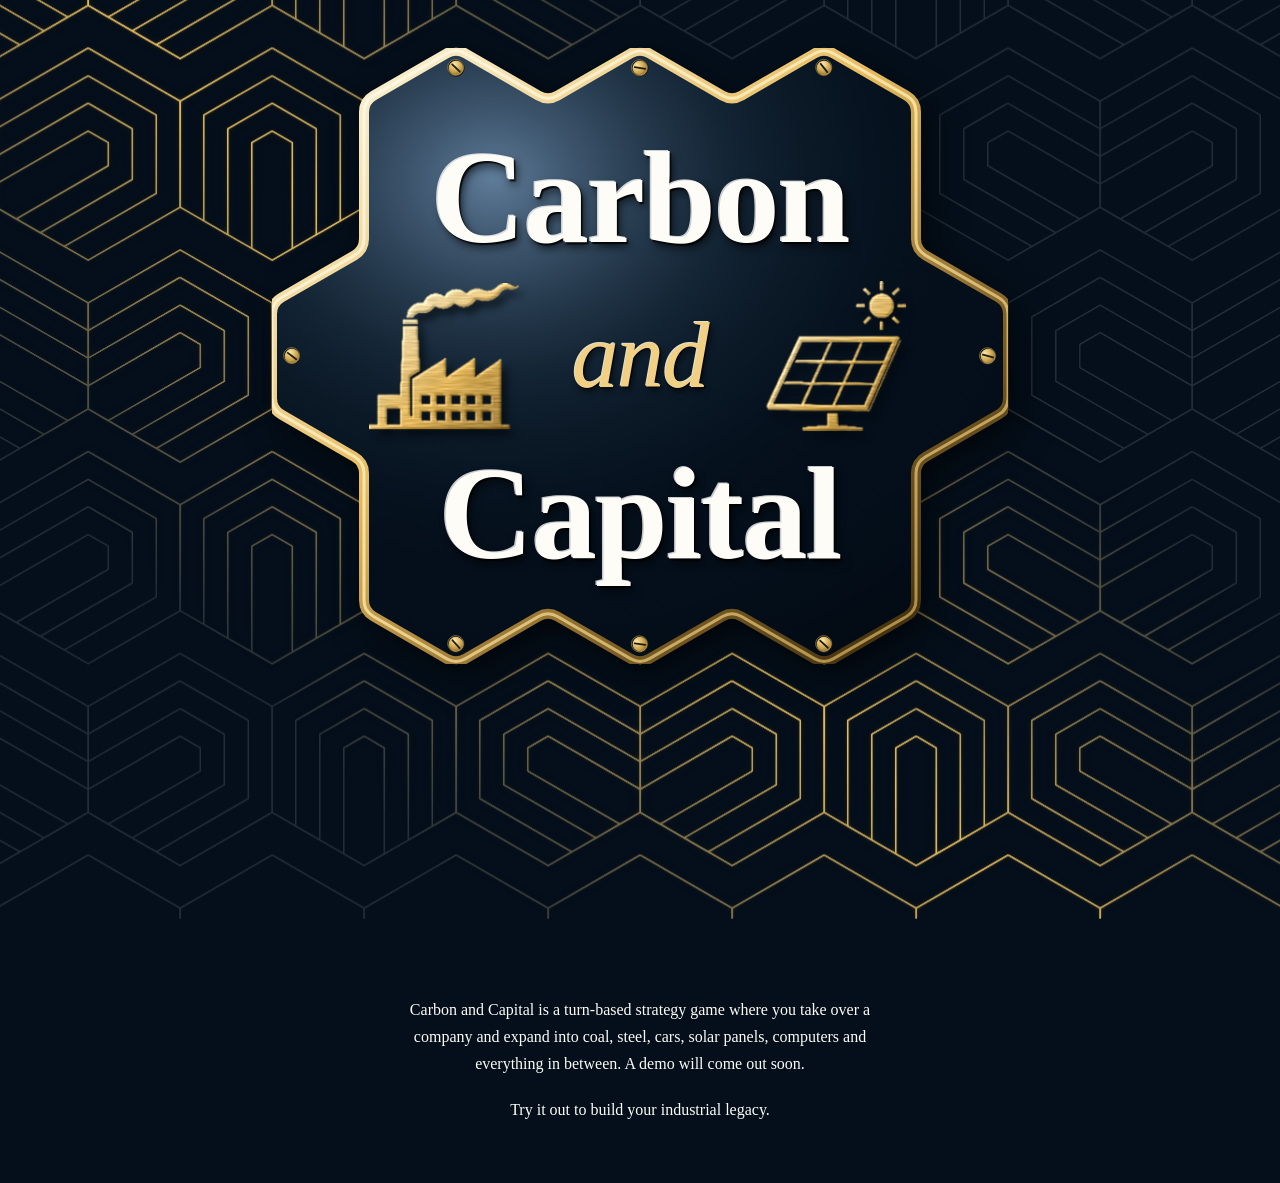
==== commit e8bdfb04: "Cover: gold wave sweeping the hex background bottom-left -> top-right A second, GOLD copy of the hex" ====
--- a/public/cover/index.html
+++ b/public/cover/index.html
@@ -39,6 +39,35 @@
       -webkit-font-smoothing:antialiased;
       text-rendering:optimizeLegibility;
     }
+    /* Gold wave: a second, GOLD copy of the hex tile (same size/phase as the grey body tile, via
+       the same --bg-x/--bg-y + background-size), revealed by a soft diagonal band that sweeps
+       bottom-left -> top-right — the ~10s transit, in a 12s loop with brief calm at each end so
+       it repeats seamlessly. The hexes wave into and out of gold; the band's soft edges + the
+       tile's baked bloom are the glow spilling over. Absolute + document-tall so it scrolls
+       locked to the grey tile; pure CSS (no canvas) so it can't stall the renderer. */
+    .hex-wave{
+      position:absolute;
+      inset:0;
+      z-index:0;
+      pointer-events:none;
+      background-image:url("hex-tile-gold.png");
+      background-repeat:repeat;
+      background-size:calc(min(736px,94vw) * 0.75) auto;
+      background-position:var(--bg-x,0) var(--bg-y,0);
+      -webkit-mask-image:linear-gradient(45deg, transparent 40%, #000 50%, transparent 60%);
+              mask-image:linear-gradient(45deg, transparent 40%, #000 50%, transparent 60%);
+      -webkit-mask-size:220% 220%;  mask-size:220% 220%;
+      -webkit-mask-repeat:no-repeat; mask-repeat:no-repeat;
+      animation:goldwave 12s linear infinite;
+      will-change:-webkit-mask-position, mask-position;
+    }
+    /* sweep the reveal band from the bottom-left corner to the top-right corner (off-screen at
+       both ends so the 10s loop is seamless) */
+    @keyframes goldwave{
+      from{ -webkit-mask-position:100% 0%;   mask-position:100% 0%; }
+      to{   -webkit-mask-position:0% 100%;   mask-position:0% 100%; }
+    }
+    @media (prefers-reduced-motion:reduce){ .hex-wave{ animation:none; opacity:0; } }
     /* The metallic 7-hex plate (union of 4 top + 3 bottom hexes, gaps bridged) that the
        text sits on. Positioned to the viewport centre, matching the flex-centred <main>. */
     #plate{
@@ -173,6 +202,8 @@
   </style>
 </head>
 <body>
+  <div class="hex-wave" aria-hidden="true"></div>
+
   <header class="hero">
     <div class="emblem">
 
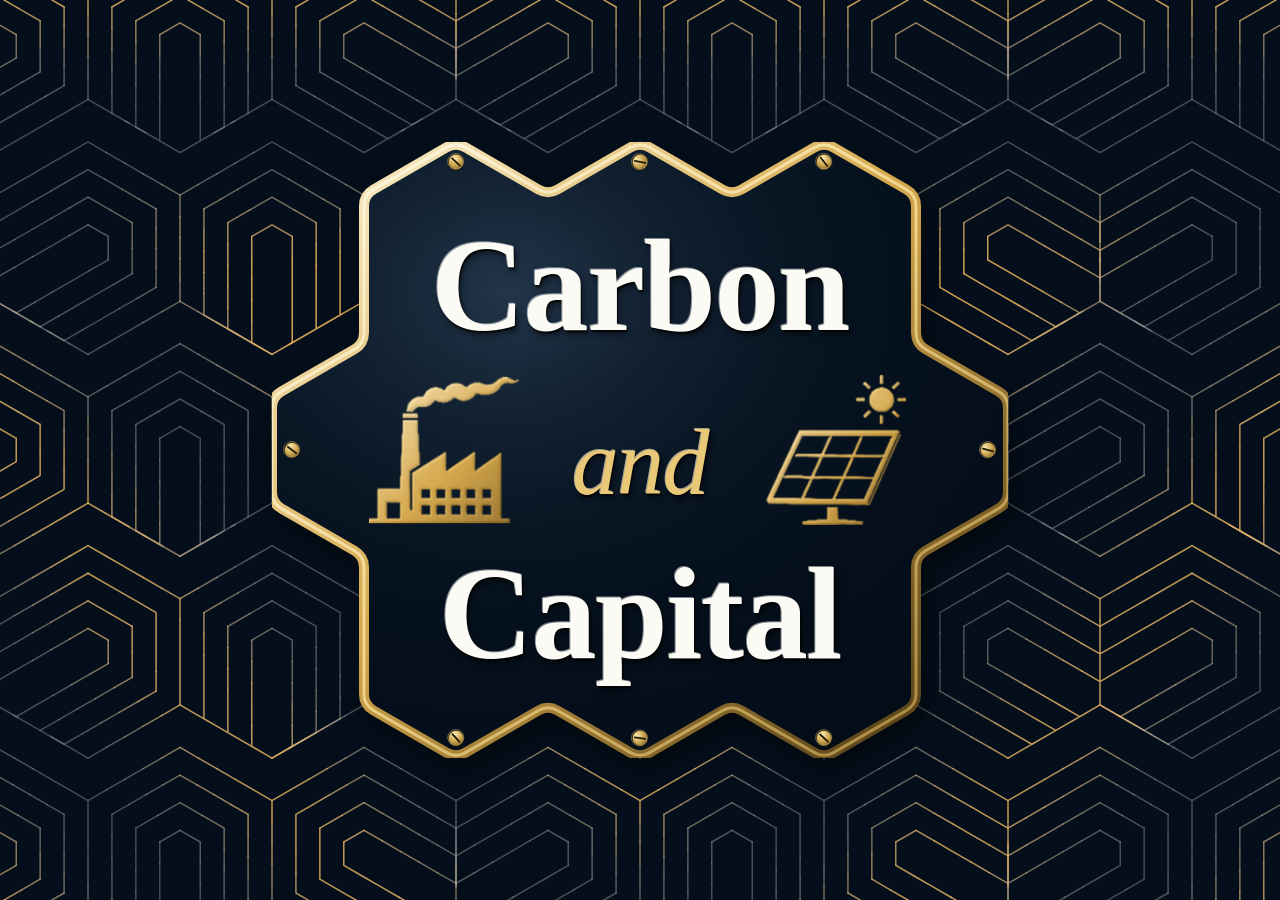
==== commit da9e7aed: "Promote the cover page to the home page; stamp the build on /download SWAP. public/cover/index.html " ====
--- a/public/cover/index.html
+++ b/public/cover/index.html
@@ -1,12 +1,10 @@
 <!DOCTYPE html>
 <html lang="en">
 <head>
-  <!-- /cover — standalone utility page (noindex, no analytics); may diverge from the homepage. -->
   <meta charset="UTF-8">
   <meta name="viewport" content="width=device-width, initial-scale=1.0">
   <title>Carbon and Capital</title>
   <meta name="description" content="Carbon and Capital is a strategy game. A demo is coming soon.">
-  <meta name="robots" content="noindex">
   <link rel="icon" href="data:image/svg+xml,%3Csvg xmlns='http://www.w3.org/2000/svg' viewBox='0 0 32 32'%3E%3Crect width='32' height='32' rx='16' fill='%230F1A17'/%3E%3Cpath d='M16 2a14 14 0 000 28z' fill='%2374B89A'/%3E%3Cpath d='M16 2a14 14 0 010 28z' fill='%23CBA255'/%3E%3C/svg%3E">
   <style>
     :root{
@@ -19,150 +17,73 @@
       --font-body:ui-sans-serif,system-ui,-apple-system,"Segoe UI",Roboto,Helvetica,Arial,sans-serif;
     }
     *{box-sizing:border-box;margin:0;padding:0;}
-    html{height:100%;background:var(--bg);}
+    html,body{height:100%;}
     body{
       font-family:var(--font-body);
       color:var(--ink);
-      /* Tiled hex-lattice background: scrolls natively with the page (no canvas), so it moves in
-         lockstep with the plate + text; the html navy shows on overscroll bounce. Size scales with
-         the plate (tile = 552 viewBox units = 0.75 of the 736 plate width); --bg-x/--bg-y are
-         phase-set by JS so the background hexes line up with the plate hexes at every resolution. */
-      background-color:var(--bg);
-      background-image:url("hex-tile.png");
-      background-repeat:repeat;
-      background-size:calc(min(736px,94vw) * 0.75) auto;
-      background-position:var(--bg-x,0) var(--bg-y,0);
+      background:var(--bg);
       min-height:100svh;
-      position:relative;
       display:flex;
-      flex-direction:column;
+      align-items:center;
+      justify-content:center;
+      padding:2rem;
+      text-align:center;
       -webkit-font-smoothing:antialiased;
       text-rendering:optimizeLegibility;
-    }
-    /* Gold wave: a second, GOLD copy of the hex tile (same size/phase as the grey body tile, via
-       the same --bg-x/--bg-y + background-size), revealed by a soft diagonal band that sweeps
-       bottom-left -> top-right — the ~10s transit, in a 12s loop with brief calm at each end so
-       it repeats seamlessly. The hexes wave into and out of gold; the band's soft edges + the
-       tile's baked bloom are the glow spilling over. Absolute + document-tall so it scrolls
-       locked to the grey tile; pure CSS (no canvas) so it can't stall the renderer. */
-    .hex-wave{
-      position:absolute;
+      overflow:hidden;
+    }
+    #hexbg{
+      position:fixed;
       inset:0;
+      width:100%;
+      height:100%;
       z-index:0;
       pointer-events:none;
-      background-image:url("hex-tile-gold.png");
-      background-repeat:repeat;
-      background-size:calc(min(736px,94vw) * 0.75) auto;
-      background-position:var(--bg-x,0) var(--bg-y,0);
-      -webkit-mask-image:linear-gradient(45deg, transparent 40%, #000 50%, transparent 60%);
-              mask-image:linear-gradient(45deg, transparent 40%, #000 50%, transparent 60%);
-      -webkit-mask-size:220% 220%;  mask-size:220% 220%;
-      -webkit-mask-repeat:no-repeat; mask-repeat:no-repeat;
-      animation:goldwave 12s linear infinite;
-      will-change:-webkit-mask-position, mask-position;
-    }
-    /* sweep the reveal band from the bottom-left corner to the top-right corner (off-screen at
-       both ends so the 10s loop is seamless) */
-    @keyframes goldwave{
-      from{ -webkit-mask-position:100% 0%;   mask-position:100% 0%; }
-      to{   -webkit-mask-position:0% 100%;   mask-position:0% 100%; }
-    }
-    @media (prefers-reduced-motion:reduce){ .hex-wave{ animation:none; opacity:0; } }
+    }
     /* The metallic 7-hex plate (union of 4 top + 3 bottom hexes, gaps bridged) that the
        text sits on. Positioned to the viewport centre, matching the flex-centred <main>. */
     #plate{
-      display:block;
-      width:100%;
+      position:fixed;
+      left:50%;
+      top:50%;
+      transform:translate(-50%,-50%);
+      z-index:1;
+      /* 736 = the viewBox width, so on desktop the plate renders at scale 1 and its hexes are
+         exactly the background hex size (92px half-width) — the grid is then snapped to it. */
+      width:min(736px,94vw);
       height:auto;
       pointer-events:none;
       /* Raised off the background: soft cast shadow down-and-right. */
-      filter:drop-shadow(9px 13px 17px rgba(0,0,0,0.6));
-    }
-    /* Text frame locked to the plate: same box as #plate, so the title scales in lockstep
-       with the navy plate at every resolution (no mobile / DPI mismatch). */
+      filter:drop-shadow(6px 9px 11px rgba(0,0,0,0.5));
+    }
     main{
-      position:absolute;
-      inset:0;
+      position:relative;
       z-index:2;
-      pointer-events:none;
-    }
-    /* --- scrolling landing layout: emblem on top, full-width navy panel below --- */
-    .hero{
-      position:relative;
-      z-index:1;
-      display:flex;
-      justify-content:center;
-      padding:min(6vh,3rem) 3vw 0;
-    }
-    .emblem{
-      position:relative;
-      width:min(736px,94vw);
-    }
-    /* Second navy plate: full-width, hex-toothed top (teeth sized to the bg hexes), flex-grows
-       to the bottom of the scroll area and beyond if more content is added. */
-    .panel{
-      position:relative;
-      z-index:1;
-      flex:1 0 auto;
-      margin-top:calc(min(736px,94vw) * 0.346);     /* sawtooth tips a full hex row (rowSp) below the emblem */
-      background:var(--bg);
-      padding-bottom:60px;
-    }
-    .panel::before{
-      content:"";
-      position:absolute;
-      left:0;
-      right:0;
-      top:calc(min(736px,94vw) * -0.0722);          /* tooth depth (valley -> tip) */
-      height:calc(min(736px,94vw) * 0.0722);
-      background:url("data:image/svg+xml,%3Csvg xmlns='http://www.w3.org/2000/svg' viewBox='0 0 184 53.12' preserveAspectRatio='none'%3E%3Cpath d='M0 53.12 L92 0 L184 53.12 Z' fill='%23040F1B'/%3E%3C/svg%3E") repeat-x;
-      background-size:calc(min(736px,94vw) * 0.25) 100%;   /* one hex-pair wide */
-      background-position:var(--tooth-x,0) top;
-    }
-    .panel-body{
-      max-width:40rem;
-      margin:0 auto;
-      padding:calc(min(736px,94vw) * 0.0722 + 1.5rem) 6vw 0;
-      font-family:var(--font-display);
-      font-size:16px;
-      line-height:1.7;
-      color:#FDFCF7;
-      text-align:center;
-    }
-    .blurb{margin:0 0 1.15em;}
-    .blurb:last-child{margin:0;}
+      max-width:34rem;
+      animation:rise .8s cubic-bezier(.2,.7,.2,1) both;
+    }
     /* Embossed text on the navy plate: top-left highlight, bottom-right seat shadow, soft cast shade. */
     .emboss-white{
-      color:#FDFCF7;
+      color:#FBFAF4;
       text-shadow:
-        -0.0115em -0.0115em 0.004em rgba(255,255,255,0.78),
-         0.0115em  0.015em 0.0115em rgba(0,0,0,0.9),
-         0.023em  0.038em 0.069em rgba(0,0,0,0.62);
+        -1px -1px 0.5px rgba(255,255,255,0.5),
+         1px  1.5px 1px rgba(0,0,0,0.75),
+         2px  4px  6px rgba(0,0,0,0.55);
     }
     .emboss-gold{
-      color:#F1D084;
+      color:#E9C877;
       text-shadow:
-        -0.0115em -0.0115em 0.004em rgba(255,249,224,0.88),
-         0.0115em  0.015em 0.0115em rgba(0,0,0,0.9),
-         0.023em  0.038em 0.069em rgba(0,0,0,0.62);
+        -1px -1px 0.5px rgba(255,247,216,0.62),
+         1px  1.5px 1px rgba(0,0,0,0.75),
+         2px  4px  6px rgba(0,0,0,0.55);
     }
     .title{
-      margin:0;
-      height:100%;
-      display:flex;
-      flex-direction:column;
-      justify-content:space-between;
-      align-items:center;
-      /* offset from the INNER edge of the top/bottom hex rows (the valleys, not the tips),
-         so Carbon/Capital sit further toward the middle; scales with the plate */
-      padding:calc(min(736px,94vw) * 0.115) 0;
       font-family:var(--font-display);
       font-weight:600;
       letter-spacing:-0.012em;
-      line-height:1;
-      /* font tied to the plate width -> text can never outgrow or undershoot the plate */
-      font-size:calc(min(736px,94vw) * 0.177);
-      animation:rise .8s cubic-bezier(.2,.7,.2,1) both;
+      line-height:1.26;
+      font-size:clamp(3.55rem,12.78vw,8.15rem);
+      margin-bottom:0;
     }
     .title .amp{
       font-style:italic;
@@ -192,20 +113,35 @@
     .note strong{
       font-weight:500;
     }
+    #animlabel{
+      position:fixed;
+      left:0.9rem;
+      bottom:0.75rem;
+      z-index:3;
+      font-size:0.8rem;
+      color:var(--muted);
+      opacity:0;
+      transition:opacity .4s ease;
+      pointer-events:none;
+    }
     @keyframes rise{
       from{opacity:0;transform:translateY(14px);}
       to{opacity:1;transform:none;}
     }
+    /* Tighten the text block on small screens so it fits the (shorter) plate. */
+    @media (max-width:480px){
+      .title{margin-bottom:.55rem;}
+      .lede{font-size:1rem;}
+      .rule{margin:.85rem auto;}
+      .note{line-height:1.5;font-size:.9rem;}
+    }
     @media (prefers-reduced-motion:reduce){
-      .title{animation:none;}
+      main{animation:none;}
     }
   </style>
 </head>
 <body>
-  <div class="hex-wave" aria-hidden="true"></div>
-
-  <header class="hero">
-    <div class="emblem">
+  <canvas id="hexbg" aria-hidden="true"></canvas>
 
   <!-- Hex plate: the union outline of 7 hexes (4 top + 3 bottom), the inter-row gaps bridged
        by the two short vertical segments on the left (x=92) and right (x=644) so it reads as
@@ -215,22 +151,22 @@
   <svg id="plate" viewBox="0 0 736 616.16" aria-hidden="true" preserveAspectRatio="xMidYMid meet">
     <defs>
       <linearGradient id="plateEdge" x1="0" y1="0" x2="1" y2="1">
-        <stop offset="0"    stop-color="#FFFCEC"/>
-        <stop offset="0.42" stop-color="#E6BC60"/>
-        <stop offset="0.72" stop-color="#7E5F26"/>
-        <stop offset="1"    stop-color="#241A06"/>
+        <stop offset="0"    stop-color="#FFF6D8"/>
+        <stop offset="0.45" stop-color="#D6A94E"/>
+        <stop offset="0.75" stop-color="#8A6A2C"/>
+        <stop offset="1"    stop-color="#3E2E0F"/>
       </linearGradient>
       <linearGradient id="plateBead" x1="0" y1="0" x2="1" y2="1">
-        <stop offset="0"    stop-color="#FFFFF8"/>
-        <stop offset="0.5"  stop-color="#F7DE98"/>
+        <stop offset="0"    stop-color="#FFFDF0"/>
+        <stop offset="0.5"  stop-color="#F0D488"/>
         <stop offset="1"    stop-color="#9C7A32"/>
       </linearGradient>
       <!-- metallic sheen over the navy interior: cool highlight top-left, deepening bottom-right -->
-      <radialGradient id="navySheen" cx="0.30" cy="0.21" r="0.92">
-        <stop offset="0"    stop-color="#6E8EAE" stop-opacity="0.85"/>
-        <stop offset="0.35" stop-color="#294258" stop-opacity="0.42"/>
-        <stop offset="0.72" stop-color="#040F1B" stop-opacity="0"/>
-        <stop offset="1"    stop-color="#01060C" stop-opacity="0.62"/>
+      <radialGradient id="navySheen" cx="0.32" cy="0.24" r="0.95">
+        <stop offset="0"    stop-color="#3A5570" stop-opacity="0.55"/>
+        <stop offset="0.4"  stop-color="#17293C" stop-opacity="0.28"/>
+        <stop offset="0.75" stop-color="#040F1B" stop-opacity="0"/>
+        <stop offset="1"    stop-color="#01060C" stop-opacity="0.55"/>
       </radialGradient>
       <radialGradient id="screwBody" cx="0.35" cy="0.3" r="0.85">
         <stop offset="0"    stop-color="#FBE9B0"/>
@@ -261,53 +197,539 @@
     <!-- building icons: gold, embossed, raised metal with a baked cast shadow (no SVG
          filter, PNG embedded as a data URI so nothing can drop them). ~100px, centred
          in the end hexes: factory left, solar right. -->
-    <image href="[data-uri]" x="76.38" y="214.33" width="191.25" height="187.5"/>
-    <image href="[data-uri]" x="473.3" y="212.45" width="181.41" height="191.25"/>
+    <image href="[data-uri]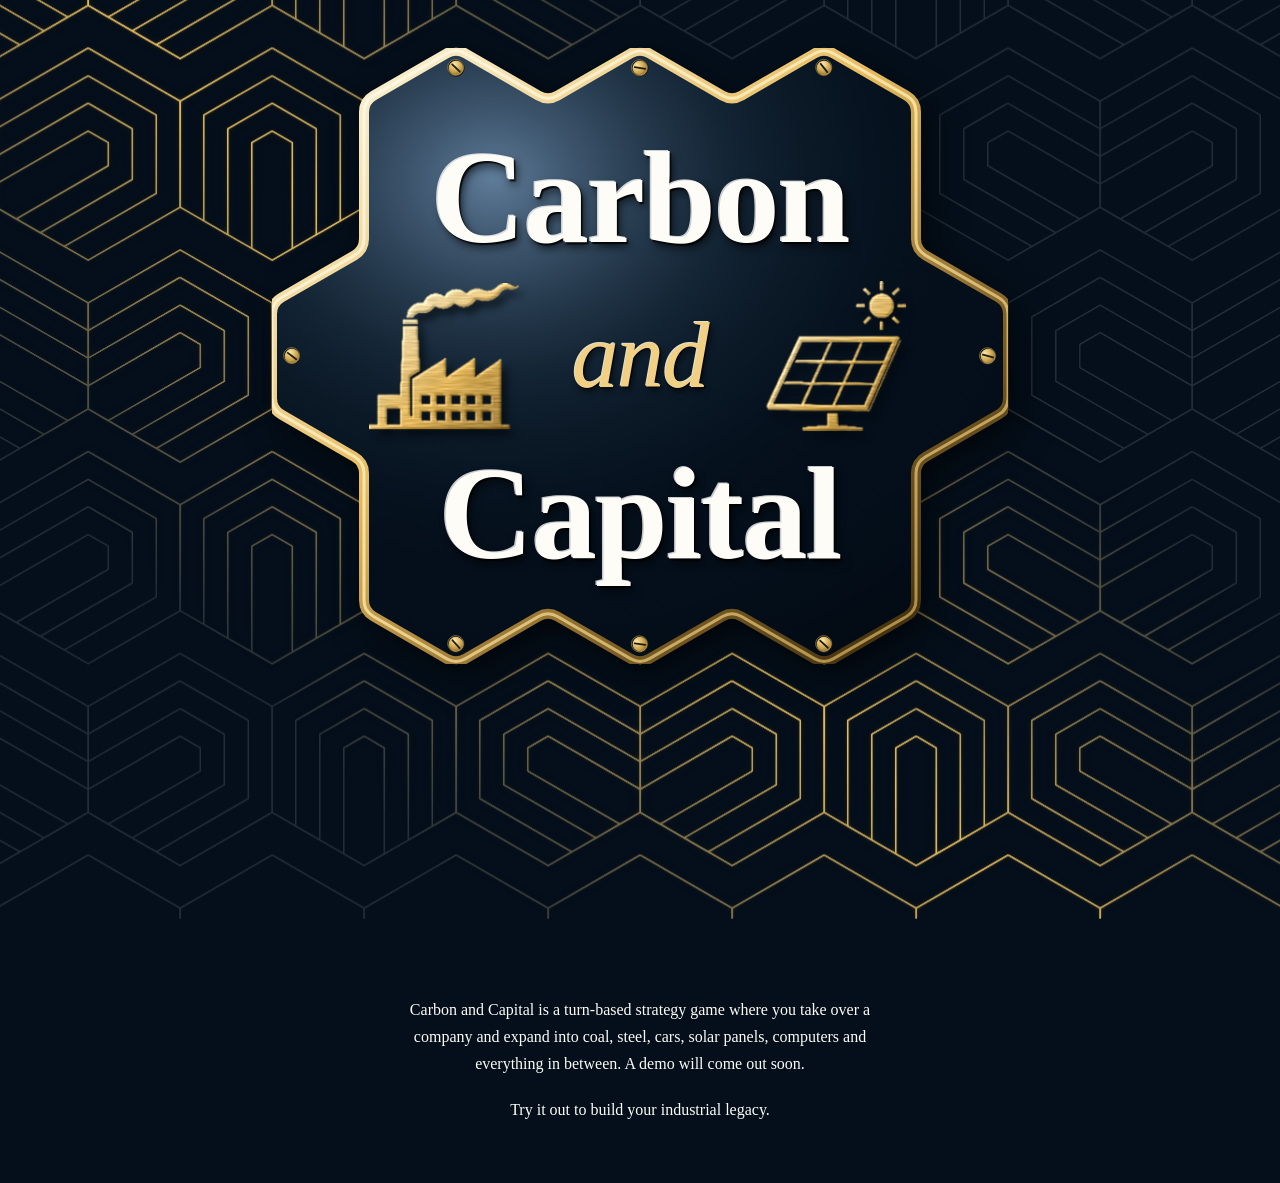
==== commit b3d0c1ed: "Merge pull request #10 from LongPigBlankets/cover-gold-wave Cover: gold wave sweeping the hex backgr" ====
--- a/public/cover/index.html
+++ b/public/cover/index.html
@@ -1,10 +1,12 @@
 <!DOCTYPE html>
 <html lang="en">
 <head>
+  <!-- /cover — standalone utility page (noindex, no analytics); may diverge from the homepage. -->
   <meta charset="UTF-8">
   <meta name="viewport" content="width=device-width, initial-scale=1.0">
   <title>Carbon and Capital</title>
   <meta name="description" content="Carbon and Capital is a strategy game. A demo is coming soon.">
+  <meta name="robots" content="noindex">
   <link rel="icon" href="data:image/svg+xml,%3Csvg xmlns='http://www.w3.org/2000/svg' viewBox='0 0 32 32'%3E%3Crect width='32' height='32' rx='16' fill='%230F1A17'/%3E%3Cpath d='M16 2a14 14 0 000 28z' fill='%2374B89A'/%3E%3Cpath d='M16 2a14 14 0 010 28z' fill='%23CBA255'/%3E%3C/svg%3E">
   <style>
     :root{
@@ -17,73 +19,150 @@
       --font-body:ui-sans-serif,system-ui,-apple-system,"Segoe UI",Roboto,Helvetica,Arial,sans-serif;
     }
     *{box-sizing:border-box;margin:0;padding:0;}
-    html,body{height:100%;}
+    html{height:100%;background:var(--bg);}
     body{
       font-family:var(--font-body);
       color:var(--ink);
-      background:var(--bg);
+      /* Tiled hex-lattice background: scrolls natively with the page (no canvas), so it moves in
+         lockstep with the plate + text; the html navy shows on overscroll bounce. Size scales with
+         the plate (tile = 552 viewBox units = 0.75 of the 736 plate width); --bg-x/--bg-y are
+         phase-set by JS so the background hexes line up with the plate hexes at every resolution. */
+      background-color:var(--bg);
+      background-image:url("hex-tile.png");
+      background-repeat:repeat;
+      background-size:calc(min(736px,94vw) * 0.75) auto;
+      background-position:var(--bg-x,0) var(--bg-y,0);
       min-height:100svh;
+      position:relative;
       display:flex;
-      align-items:center;
-      justify-content:center;
-      padding:2rem;
-      text-align:center;
+      flex-direction:column;
       -webkit-font-smoothing:antialiased;
       text-rendering:optimizeLegibility;
-      overflow:hidden;
-    }
-    #hexbg{
-      position:fixed;
+    }
+    /* Gold wave: a second, GOLD copy of the hex tile (same size/phase as the grey body tile, via
+       the same --bg-x/--bg-y + background-size), revealed by a soft diagonal band that sweeps
+       bottom-left -> top-right — the ~10s transit, in a 12s loop with brief calm at each end so
+       it repeats seamlessly. The hexes wave into and out of gold; the band's soft edges + the
+       tile's baked bloom are the glow spilling over. Absolute + document-tall so it scrolls
+       locked to the grey tile; pure CSS (no canvas) so it can't stall the renderer. */
+    .hex-wave{
+      position:absolute;
       inset:0;
-      width:100%;
-      height:100%;
       z-index:0;
       pointer-events:none;
-    }
+      background-image:url("hex-tile-gold.png");
+      background-repeat:repeat;
+      background-size:calc(min(736px,94vw) * 0.75) auto;
+      background-position:var(--bg-x,0) var(--bg-y,0);
+      -webkit-mask-image:linear-gradient(45deg, transparent 40%, #000 50%, transparent 60%);
+              mask-image:linear-gradient(45deg, transparent 40%, #000 50%, transparent 60%);
+      -webkit-mask-size:220% 220%;  mask-size:220% 220%;
+      -webkit-mask-repeat:no-repeat; mask-repeat:no-repeat;
+      animation:goldwave 12s linear infinite;
+      will-change:-webkit-mask-position, mask-position;
+    }
+    /* sweep the reveal band from the bottom-left corner to the top-right corner (off-screen at
+       both ends so the 10s loop is seamless) */
+    @keyframes goldwave{
+      from{ -webkit-mask-position:100% 0%;   mask-position:100% 0%; }
+      to{   -webkit-mask-position:0% 100%;   mask-position:0% 100%; }
+    }
+    @media (prefers-reduced-motion:reduce){ .hex-wave{ animation:none; opacity:0; } }
     /* The metallic 7-hex plate (union of 4 top + 3 bottom hexes, gaps bridged) that the
        text sits on. Positioned to the viewport centre, matching the flex-centred <main>. */
     #plate{
-      position:fixed;
-      left:50%;
-      top:50%;
-      transform:translate(-50%,-50%);
-      z-index:1;
-      /* 736 = the viewBox width, so on desktop the plate renders at scale 1 and its hexes are
-         exactly the background hex size (92px half-width) — the grid is then snapped to it. */
-      width:min(736px,94vw);
+      display:block;
+      width:100%;
       height:auto;
       pointer-events:none;
       /* Raised off the background: soft cast shadow down-and-right. */
-      filter:drop-shadow(6px 9px 11px rgba(0,0,0,0.5));
-    }
+      filter:drop-shadow(9px 13px 17px rgba(0,0,0,0.6));
+    }
+    /* Text frame locked to the plate: same box as #plate, so the title scales in lockstep
+       with the navy plate at every resolution (no mobile / DPI mismatch). */
     main{
+      position:absolute;
+      inset:0;
+      z-index:2;
+      pointer-events:none;
+    }
+    /* --- scrolling landing layout: emblem on top, full-width navy panel below --- */
+    .hero{
       position:relative;
-      z-index:2;
-      max-width:34rem;
-      animation:rise .8s cubic-bezier(.2,.7,.2,1) both;
-    }
+      z-index:1;
+      display:flex;
+      justify-content:center;
+      padding:min(6vh,3rem) 3vw 0;
+    }
+    .emblem{
+      position:relative;
+      width:min(736px,94vw);
+    }
+    /* Second navy plate: full-width, hex-toothed top (teeth sized to the bg hexes), flex-grows
+       to the bottom of the scroll area and beyond if more content is added. */
+    .panel{
+      position:relative;
+      z-index:1;
+      flex:1 0 auto;
+      margin-top:calc(min(736px,94vw) * 0.346);     /* sawtooth tips a full hex row (rowSp) below the emblem */
+      background:var(--bg);
+      padding-bottom:60px;
+    }
+    .panel::before{
+      content:"";
+      position:absolute;
+      left:0;
+      right:0;
+      top:calc(min(736px,94vw) * -0.0722);          /* tooth depth (valley -> tip) */
+      height:calc(min(736px,94vw) * 0.0722);
+      background:url("data:image/svg+xml,%3Csvg xmlns='http://www.w3.org/2000/svg' viewBox='0 0 184 53.12' preserveAspectRatio='none'%3E%3Cpath d='M0 53.12 L92 0 L184 53.12 Z' fill='%23040F1B'/%3E%3C/svg%3E") repeat-x;
+      background-size:calc(min(736px,94vw) * 0.25) 100%;   /* one hex-pair wide */
+      background-position:var(--tooth-x,0) top;
+    }
+    .panel-body{
+      max-width:40rem;
+      margin:0 auto;
+      padding:calc(min(736px,94vw) * 0.0722 + 1.5rem) 6vw 0;
+      font-family:var(--font-display);
+      font-size:16px;
+      line-height:1.7;
+      color:#FDFCF7;
+      text-align:center;
+    }
+    .blurb{margin:0 0 1.15em;}
+    .blurb:last-child{margin:0;}
     /* Embossed text on the navy plate: top-left highlight, bottom-right seat shadow, soft cast shade. */
     .emboss-white{
-      color:#FBFAF4;
+      color:#FDFCF7;
       text-shadow:
-        -1px -1px 0.5px rgba(255,255,255,0.5),
-         1px  1.5px 1px rgba(0,0,0,0.75),
-         2px  4px  6px rgba(0,0,0,0.55);
+        -0.0115em -0.0115em 0.004em rgba(255,255,255,0.78),
+         0.0115em  0.015em 0.0115em rgba(0,0,0,0.9),
+         0.023em  0.038em 0.069em rgba(0,0,0,0.62);
     }
     .emboss-gold{
-      color:#E9C877;
+      color:#F1D084;
       text-shadow:
-        -1px -1px 0.5px rgba(255,247,216,0.62),
-         1px  1.5px 1px rgba(0,0,0,0.75),
-         2px  4px  6px rgba(0,0,0,0.55);
+        -0.0115em -0.0115em 0.004em rgba(255,249,224,0.88),
+         0.0115em  0.015em 0.0115em rgba(0,0,0,0.9),
+         0.023em  0.038em 0.069em rgba(0,0,0,0.62);
     }
     .title{
+      margin:0;
+      height:100%;
+      display:flex;
+      flex-direction:column;
+      justify-content:space-between;
+      align-items:center;
+      /* offset from the INNER edge of the top/bottom hex rows (the valleys, not the tips),
+         so Carbon/Capital sit further toward the middle; scales with the plate */
+      padding:calc(min(736px,94vw) * 0.115) 0;
       font-family:var(--font-display);
       font-weight:600;
       letter-spacing:-0.012em;
-      line-height:1.26;
-      font-size:clamp(3.55rem,12.78vw,8.15rem);
-      margin-bottom:0;
+      line-height:1;
+      /* font tied to the plate width -> text can never outgrow or undershoot the plate */
+      font-size:calc(min(736px,94vw) * 0.177);
+      animation:rise .8s cubic-bezier(.2,.7,.2,1) both;
     }
     .title .amp{
       font-style:italic;
@@ -113,35 +192,20 @@
     .note strong{
       font-weight:500;
     }
-    #animlabel{
-      position:fixed;
-      left:0.9rem;
-      bottom:0.75rem;
-      z-index:3;
-      font-size:0.8rem;
-      color:var(--muted);
-      opacity:0;
-      transition:opacity .4s ease;
-      pointer-events:none;
-    }
     @keyframes rise{
       from{opacity:0;transform:translateY(14px);}
       to{opacity:1;transform:none;}
     }
-    /* Tighten the text block on small screens so it fits the (shorter) plate. */
-    @media (max-width:480px){
-      .title{margin-bottom:.55rem;}
-      .lede{font-size:1rem;}
-      .rule{margin:.85rem auto;}
-      .note{line-height:1.5;font-size:.9rem;}
-    }
     @media (prefers-reduced-motion:reduce){
-      main{animation:none;}
+      .title{animation:none;}
     }
   </style>
 </head>
 <body>
-  <canvas id="hexbg" aria-hidden="true"></canvas>
+  <div class="hex-wave" aria-hidden="true"></div>
+
+  <header class="hero">
+    <div class="emblem">
 
   <!-- Hex plate: the union outline of 7 hexes (4 top + 3 bottom), the inter-row gaps bridged
        by the two short vertical segments on the left (x=92) and right (x=644) so it reads as
@@ -151,22 +215,22 @@
   <svg id="plate" viewBox="0 0 736 616.16" aria-hidden="true" preserveAspectRatio="xMidYMid meet">
     <defs>
       <linearGradient id="plateEdge" x1="0" y1="0" x2="1" y2="1">
-        <stop offset="0"    stop-color="#FFF6D8"/>
-        <stop offset="0.45" stop-color="#D6A94E"/>
-        <stop offset="0.75" stop-color="#8A6A2C"/>
-        <stop offset="1"    stop-color="#3E2E0F"/>
+        <stop offset="0"    stop-color="#FFFCEC"/>
+        <stop offset="0.42" stop-color="#E6BC60"/>
+        <stop offset="0.72" stop-color="#7E5F26"/>
+        <stop offset="1"    stop-color="#241A06"/>
       </linearGradient>
       <linearGradient id="plateBead" x1="0" y1="0" x2="1" y2="1">
-        <stop offset="0"    stop-color="#FFFDF0"/>
-        <stop offset="0.5"  stop-color="#F0D488"/>
+        <stop offset="0"    stop-color="#FFFFF8"/>
+        <stop offset="0.5"  stop-color="#F7DE98"/>
         <stop offset="1"    stop-color="#9C7A32"/>
       </linearGradient>
       <!-- metallic sheen over the navy interior: cool highlight top-left, deepening bottom-right -->
-      <radialGradient id="navySheen" cx="0.32" cy="0.24" r="0.95">
-        <stop offset="0"    stop-color="#3A5570" stop-opacity="0.55"/>
-        <stop offset="0.4"  stop-color="#17293C" stop-opacity="0.28"/>
-        <stop offset="0.75" stop-color="#040F1B" stop-opacity="0"/>
-        <stop offset="1"    stop-color="#01060C" stop-opacity="0.55"/>
+      <radialGradient id="navySheen" cx="0.30" cy="0.21" r="0.92">
+        <stop offset="0"    stop-color="#6E8EAE" stop-opacity="0.85"/>
+        <stop offset="0.35" stop-color="#294258" stop-opacity="0.42"/>
+        <stop offset="0.72" stop-color="#040F1B" stop-opacity="0"/>
+        <stop offset="1"    stop-color="#01060C" stop-opacity="0.62"/>
       </radialGradient>
       <radialGradient id="screwBody" cx="0.35" cy="0.3" r="0.85">
         <stop offset="0"    stop-color="#FBE9B0"/>
@@ -197,539 +261,53 @@
     <!-- building icons: gold, embossed, raised metal with a baked cast shadow (no SVG
          filter, PNG embedded as a data URI so nothing can drop them). ~100px, centred
          in the end hexes: factory left, solar right. -->
-    <image href="[data-uri]" x="97.0" y="234.96" width="150.0" height="146.25"/>
-    <image href="[data-uri]" x="493.92" y="233.08" width="140.16" height="150.0"/>
+    <image href="[data-uri]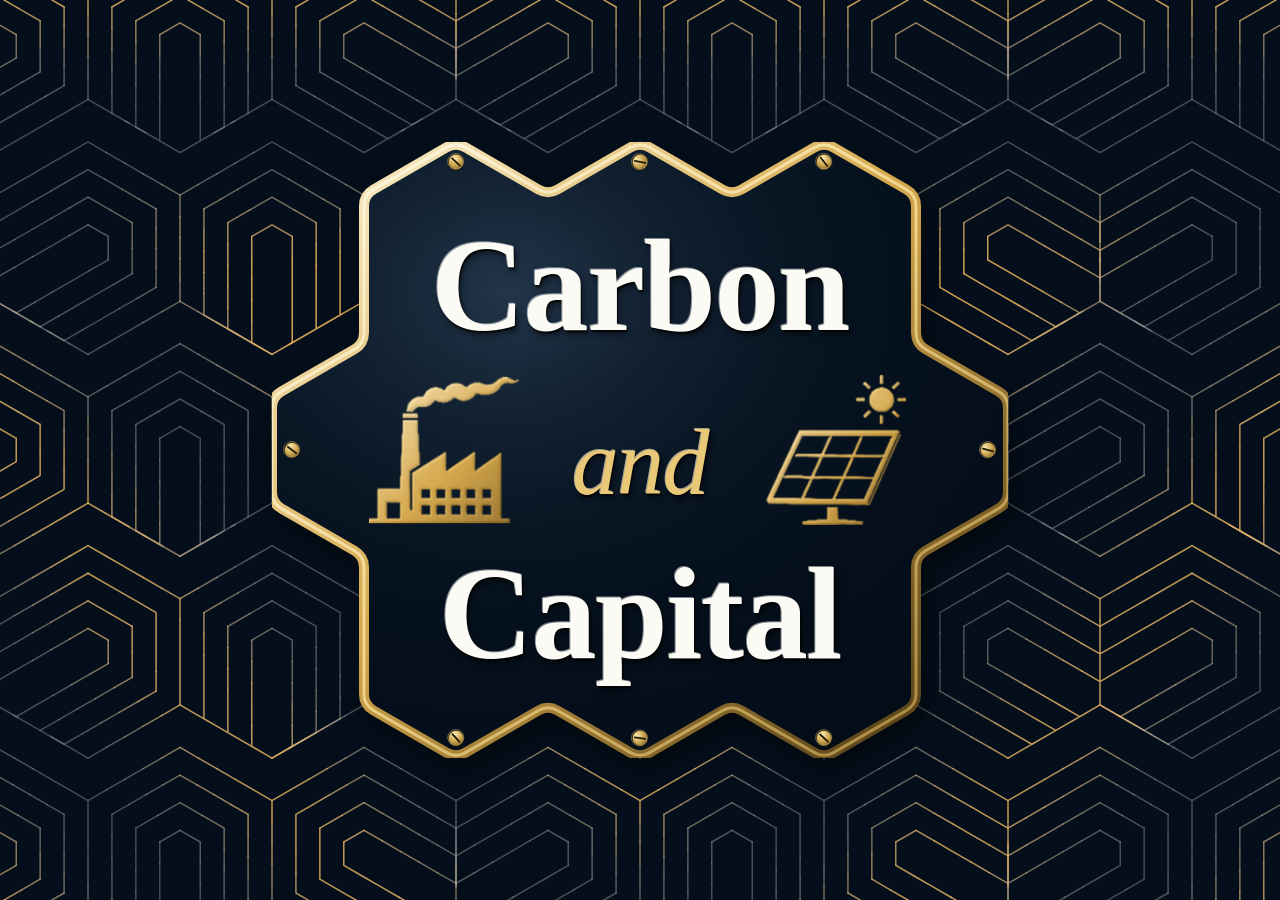
==== commit af9dff9d: "Swap the homepage and /cover: the scrolling landing page is now home The cover page's content become" ====
--- a/public/cover/index.html
+++ b/public/cover/index.html
@@ -19,150 +19,73 @@
       --font-body:ui-sans-serif,system-ui,-apple-system,"Segoe UI",Roboto,Helvetica,Arial,sans-serif;
     }
     *{box-sizing:border-box;margin:0;padding:0;}
-    html{height:100%;background:var(--bg);}
+    html,body{height:100%;}
     body{
       font-family:var(--font-body);
       color:var(--ink);
-      /* Tiled hex-lattice background: scrolls natively with the page (no canvas), so it moves in
-         lockstep with the plate + text; the html navy shows on overscroll bounce. Size scales with
-         the plate (tile = 552 viewBox units = 0.75 of the 736 plate width); --bg-x/--bg-y are
-         phase-set by JS so the background hexes line up with the plate hexes at every resolution. */
-      background-color:var(--bg);
-      background-image:url("hex-tile.png");
-      background-repeat:repeat;
-      background-size:calc(min(736px,94vw) * 0.75) auto;
-      background-position:var(--bg-x,0) var(--bg-y,0);
+      background:var(--bg);
       min-height:100svh;
-      position:relative;
       display:flex;
-      flex-direction:column;
+      align-items:center;
+      justify-content:center;
+      padding:2rem;
+      text-align:center;
       -webkit-font-smoothing:antialiased;
       text-rendering:optimizeLegibility;
-    }
-    /* Gold wave: a second, GOLD copy of the hex tile (same size/phase as the grey body tile, via
-       the same --bg-x/--bg-y + background-size), revealed by a soft diagonal band that sweeps
-       bottom-left -> top-right — the ~10s transit, in a 12s loop with brief calm at each end so
-       it repeats seamlessly. The hexes wave into and out of gold; the band's soft edges + the
-       tile's baked bloom are the glow spilling over. Absolute + document-tall so it scrolls
-       locked to the grey tile; pure CSS (no canvas) so it can't stall the renderer. */
-    .hex-wave{
-      position:absolute;
+      overflow:hidden;
+    }
+    #hexbg{
+      position:fixed;
       inset:0;
+      width:100%;
+      height:100%;
       z-index:0;
       pointer-events:none;
-      background-image:url("hex-tile-gold.png");
-      background-repeat:repeat;
-      background-size:calc(min(736px,94vw) * 0.75) auto;
-      background-position:var(--bg-x,0) var(--bg-y,0);
-      -webkit-mask-image:linear-gradient(45deg, transparent 40%, #000 50%, transparent 60%);
-              mask-image:linear-gradient(45deg, transparent 40%, #000 50%, transparent 60%);
-      -webkit-mask-size:220% 220%;  mask-size:220% 220%;
-      -webkit-mask-repeat:no-repeat; mask-repeat:no-repeat;
-      animation:goldwave 12s linear infinite;
-      will-change:-webkit-mask-position, mask-position;
-    }
-    /* sweep the reveal band from the bottom-left corner to the top-right corner (off-screen at
-       both ends so the 10s loop is seamless) */
-    @keyframes goldwave{
-      from{ -webkit-mask-position:100% 0%;   mask-position:100% 0%; }
-      to{   -webkit-mask-position:0% 100%;   mask-position:0% 100%; }
-    }
-    @media (prefers-reduced-motion:reduce){ .hex-wave{ animation:none; opacity:0; } }
+    }
     /* The metallic 7-hex plate (union of 4 top + 3 bottom hexes, gaps bridged) that the
        text sits on. Positioned to the viewport centre, matching the flex-centred <main>. */
     #plate{
-      display:block;
-      width:100%;
+      position:fixed;
+      left:50%;
+      top:50%;
+      transform:translate(-50%,-50%);
+      z-index:1;
+      /* 736 = the viewBox width, so on desktop the plate renders at scale 1 and its hexes are
+         exactly the background hex size (92px half-width) — the grid is then snapped to it. */
+      width:min(736px,94vw);
       height:auto;
       pointer-events:none;
       /* Raised off the background: soft cast shadow down-and-right. */
-      filter:drop-shadow(9px 13px 17px rgba(0,0,0,0.6));
-    }
-    /* Text frame locked to the plate: same box as #plate, so the title scales in lockstep
-       with the navy plate at every resolution (no mobile / DPI mismatch). */
+      filter:drop-shadow(6px 9px 11px rgba(0,0,0,0.5));
+    }
     main{
-      position:absolute;
-      inset:0;
+      position:relative;
       z-index:2;
-      pointer-events:none;
-    }
-    /* --- scrolling landing layout: emblem on top, full-width navy panel below --- */
-    .hero{
-      position:relative;
-      z-index:1;
-      display:flex;
-      justify-content:center;
-      padding:min(6vh,3rem) 3vw 0;
-    }
-    .emblem{
-      position:relative;
-      width:min(736px,94vw);
-    }
-    /* Second navy plate: full-width, hex-toothed top (teeth sized to the bg hexes), flex-grows
-       to the bottom of the scroll area and beyond if more content is added. */
-    .panel{
-      position:relative;
-      z-index:1;
-      flex:1 0 auto;
-      margin-top:calc(min(736px,94vw) * 0.346);     /* sawtooth tips a full hex row (rowSp) below the emblem */
-      background:var(--bg);
-      padding-bottom:60px;
-    }
-    .panel::before{
-      content:"";
-      position:absolute;
-      left:0;
-      right:0;
-      top:calc(min(736px,94vw) * -0.0722);          /* tooth depth (valley -> tip) */
-      height:calc(min(736px,94vw) * 0.0722);
-      background:url("data:image/svg+xml,%3Csvg xmlns='http://www.w3.org/2000/svg' viewBox='0 0 184 53.12' preserveAspectRatio='none'%3E%3Cpath d='M0 53.12 L92 0 L184 53.12 Z' fill='%23040F1B'/%3E%3C/svg%3E") repeat-x;
-      background-size:calc(min(736px,94vw) * 0.25) 100%;   /* one hex-pair wide */
-      background-position:var(--tooth-x,0) top;
-    }
-    .panel-body{
-      max-width:40rem;
-      margin:0 auto;
-      padding:calc(min(736px,94vw) * 0.0722 + 1.5rem) 6vw 0;
-      font-family:var(--font-display);
-      font-size:16px;
-      line-height:1.7;
-      color:#FDFCF7;
-      text-align:center;
-    }
-    .blurb{margin:0 0 1.15em;}
-    .blurb:last-child{margin:0;}
+      max-width:34rem;
+      animation:rise .8s cubic-bezier(.2,.7,.2,1) both;
+    }
     /* Embossed text on the navy plate: top-left highlight, bottom-right seat shadow, soft cast shade. */
     .emboss-white{
-      color:#FDFCF7;
+      color:#FBFAF4;
       text-shadow:
-        -0.0115em -0.0115em 0.004em rgba(255,255,255,0.78),
-         0.0115em  0.015em 0.0115em rgba(0,0,0,0.9),
-         0.023em  0.038em 0.069em rgba(0,0,0,0.62);
+        -1px -1px 0.5px rgba(255,255,255,0.5),
+         1px  1.5px 1px rgba(0,0,0,0.75),
+         2px  4px  6px rgba(0,0,0,0.55);
     }
     .emboss-gold{
-      color:#F1D084;
+      color:#E9C877;
       text-shadow:
-        -0.0115em -0.0115em 0.004em rgba(255,249,224,0.88),
-         0.0115em  0.015em 0.0115em rgba(0,0,0,0.9),
-         0.023em  0.038em 0.069em rgba(0,0,0,0.62);
+        -1px -1px 0.5px rgba(255,247,216,0.62),
+         1px  1.5px 1px rgba(0,0,0,0.75),
+         2px  4px  6px rgba(0,0,0,0.55);
     }
     .title{
-      margin:0;
-      height:100%;
-      display:flex;
-      flex-direction:column;
-      justify-content:space-between;
-      align-items:center;
-      /* offset from the INNER edge of the top/bottom hex rows (the valleys, not the tips),
-         so Carbon/Capital sit further toward the middle; scales with the plate */
-      padding:calc(min(736px,94vw) * 0.115) 0;
       font-family:var(--font-display);
       font-weight:600;
       letter-spacing:-0.012em;
-      line-height:1;
-      /* font tied to the plate width -> text can never outgrow or undershoot the plate */
-      font-size:calc(min(736px,94vw) * 0.177);
-      animation:rise .8s cubic-bezier(.2,.7,.2,1) both;
+      line-height:1.26;
+      font-size:clamp(3.55rem,12.78vw,8.15rem);
+      margin-bottom:0;
     }
     .title .amp{
       font-style:italic;
@@ -192,20 +115,35 @@
     .note strong{
       font-weight:500;
     }
+    #animlabel{
+      position:fixed;
+      left:0.9rem;
+      bottom:0.75rem;
+      z-index:3;
+      font-size:0.8rem;
+      color:var(--muted);
+      opacity:0;
+      transition:opacity .4s ease;
+      pointer-events:none;
+    }
     @keyframes rise{
       from{opacity:0;transform:translateY(14px);}
       to{opacity:1;transform:none;}
     }
+    /* Tighten the text block on small screens so it fits the (shorter) plate. */
+    @media (max-width:480px){
+      .title{margin-bottom:.55rem;}
+      .lede{font-size:1rem;}
+      .rule{margin:.85rem auto;}
+      .note{line-height:1.5;font-size:.9rem;}
+    }
     @media (prefers-reduced-motion:reduce){
-      .title{animation:none;}
+      main{animation:none;}
     }
   </style>
 </head>
 <body>
-  <div class="hex-wave" aria-hidden="true"></div>
-
-  <header class="hero">
-    <div class="emblem">
+  <canvas id="hexbg" aria-hidden="true"></canvas>
 
   <!-- Hex plate: the union outline of 7 hexes (4 top + 3 bottom), the inter-row gaps bridged
        by the two short vertical segments on the left (x=92) and right (x=644) so it reads as
@@ -215,22 +153,22 @@
   <svg id="plate" viewBox="0 0 736 616.16" aria-hidden="true" preserveAspectRatio="xMidYMid meet">
     <defs>
       <linearGradient id="plateEdge" x1="0" y1="0" x2="1" y2="1">
-        <stop offset="0"    stop-color="#FFFCEC"/>
-        <stop offset="0.42" stop-color="#E6BC60"/>
-        <stop offset="0.72" stop-color="#7E5F26"/>
-        <stop offset="1"    stop-color="#241A06"/>
+        <stop offset="0"    stop-color="#FFF6D8"/>
+        <stop offset="0.45" stop-color="#D6A94E"/>
+        <stop offset="0.75" stop-color="#8A6A2C"/>
+        <stop offset="1"    stop-color="#3E2E0F"/>
       </linearGradient>
       <linearGradient id="plateBead" x1="0" y1="0" x2="1" y2="1">
-        <stop offset="0"    stop-color="#FFFFF8"/>
-        <stop offset="0.5"  stop-color="#F7DE98"/>
+        <stop offset="0"    stop-color="#FFFDF0"/>
+        <stop offset="0.5"  stop-color="#F0D488"/>
         <stop offset="1"    stop-color="#9C7A32"/>
       </linearGradient>
       <!-- metallic sheen over the navy interior: cool highlight top-left, deepening bottom-right -->
-      <radialGradient id="navySheen" cx="0.30" cy="0.21" r="0.92">
-        <stop offset="0"    stop-color="#6E8EAE" stop-opacity="0.85"/>
-        <stop offset="0.35" stop-color="#294258" stop-opacity="0.42"/>
-        <stop offset="0.72" stop-color="#040F1B" stop-opacity="0"/>
-        <stop offset="1"    stop-color="#01060C" stop-opacity="0.62"/>
+      <radialGradient id="navySheen" cx="0.32" cy="0.24" r="0.95">
+        <stop offset="0"    stop-color="#3A5570" stop-opacity="0.55"/>
+        <stop offset="0.4"  stop-color="#17293C" stop-opacity="0.28"/>
+        <stop offset="0.75" stop-color="#040F1B" stop-opacity="0"/>
+        <stop offset="1"    stop-color="#01060C" stop-opacity="0.55"/>
       </radialGradient>
       <radialGradient id="screwBody" cx="0.35" cy="0.3" r="0.85">
         <stop offset="0"    stop-color="#FBE9B0"/>
@@ -261,52 +199,535 @@
     <!-- building icons: gold, embossed, raised metal with a baked cast shadow (no SVG
          filter, PNG embedded as a data URI so nothing can drop them). ~100px, centred
          in the end hexes: factory left, solar right. -->
-    <image href="[data-uri]" x="76.38" y="214.33" width="191.25" height="187.5"/>
-    <image href="[data-uri]" x="473.3" y="212.45" width="181.41" height="191.25"/>
+    <image href="[data-uri]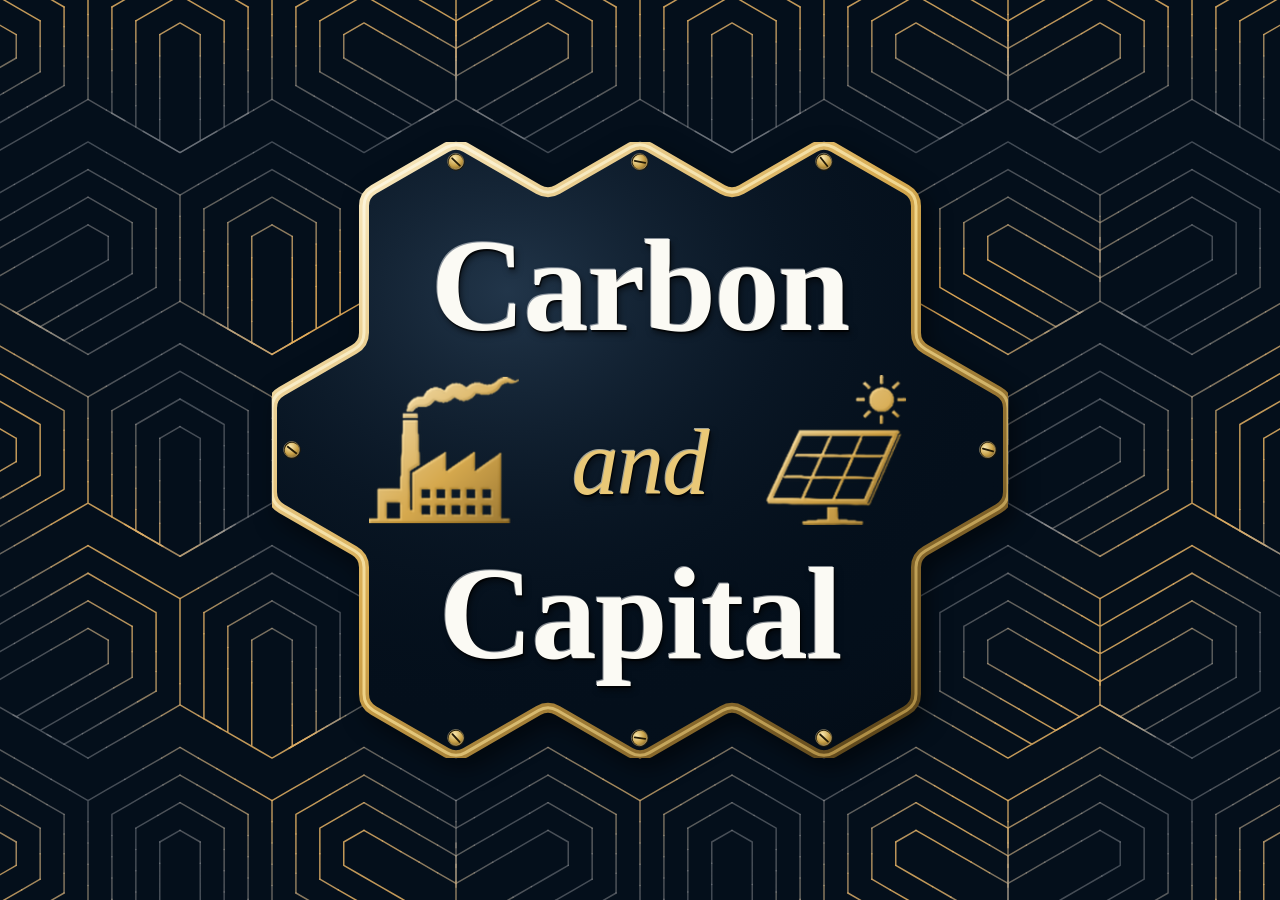
==== commit 97420c93: "Use the single hex nameplate as the tab icon and the devlog header mark favicon.ico (16/32/48), favi" ====
--- a/public/cover/index.html
+++ b/public/cover/index.html
@@ -7,7 +7,10 @@
   <title>Carbon and Capital</title>
   <meta name="description" content="Carbon and Capital is a strategy game. A demo is coming soon.">
   <meta name="robots" content="noindex">
-  <link rel="icon" href="data:image/svg+xml,%3Csvg xmlns='http://www.w3.org/2000/svg' viewBox='0 0 32 32'%3E%3Crect width='32' height='32' rx='16' fill='%230F1A17'/%3E%3Cpath d='M16 2a14 14 0 000 28z' fill='%2374B89A'/%3E%3Cpath d='M16 2a14 14 0 010 28z' fill='%23CBA255'/%3E%3C/svg%3E">
+  <link rel="icon" href="/favicon.ico" sizes="48x48">
+  <link rel="icon" type="image/png" sizes="32x32" href="/favicon-32.png">
+  <link rel="icon" type="image/png" sizes="16x16" href="/favicon-16.png">
+  <link rel="apple-touch-icon" sizes="180x180" href="/apple-touch-icon.png">
   <style>
     :root{
       --bg:#040F1B;          /* empire-view navy */
